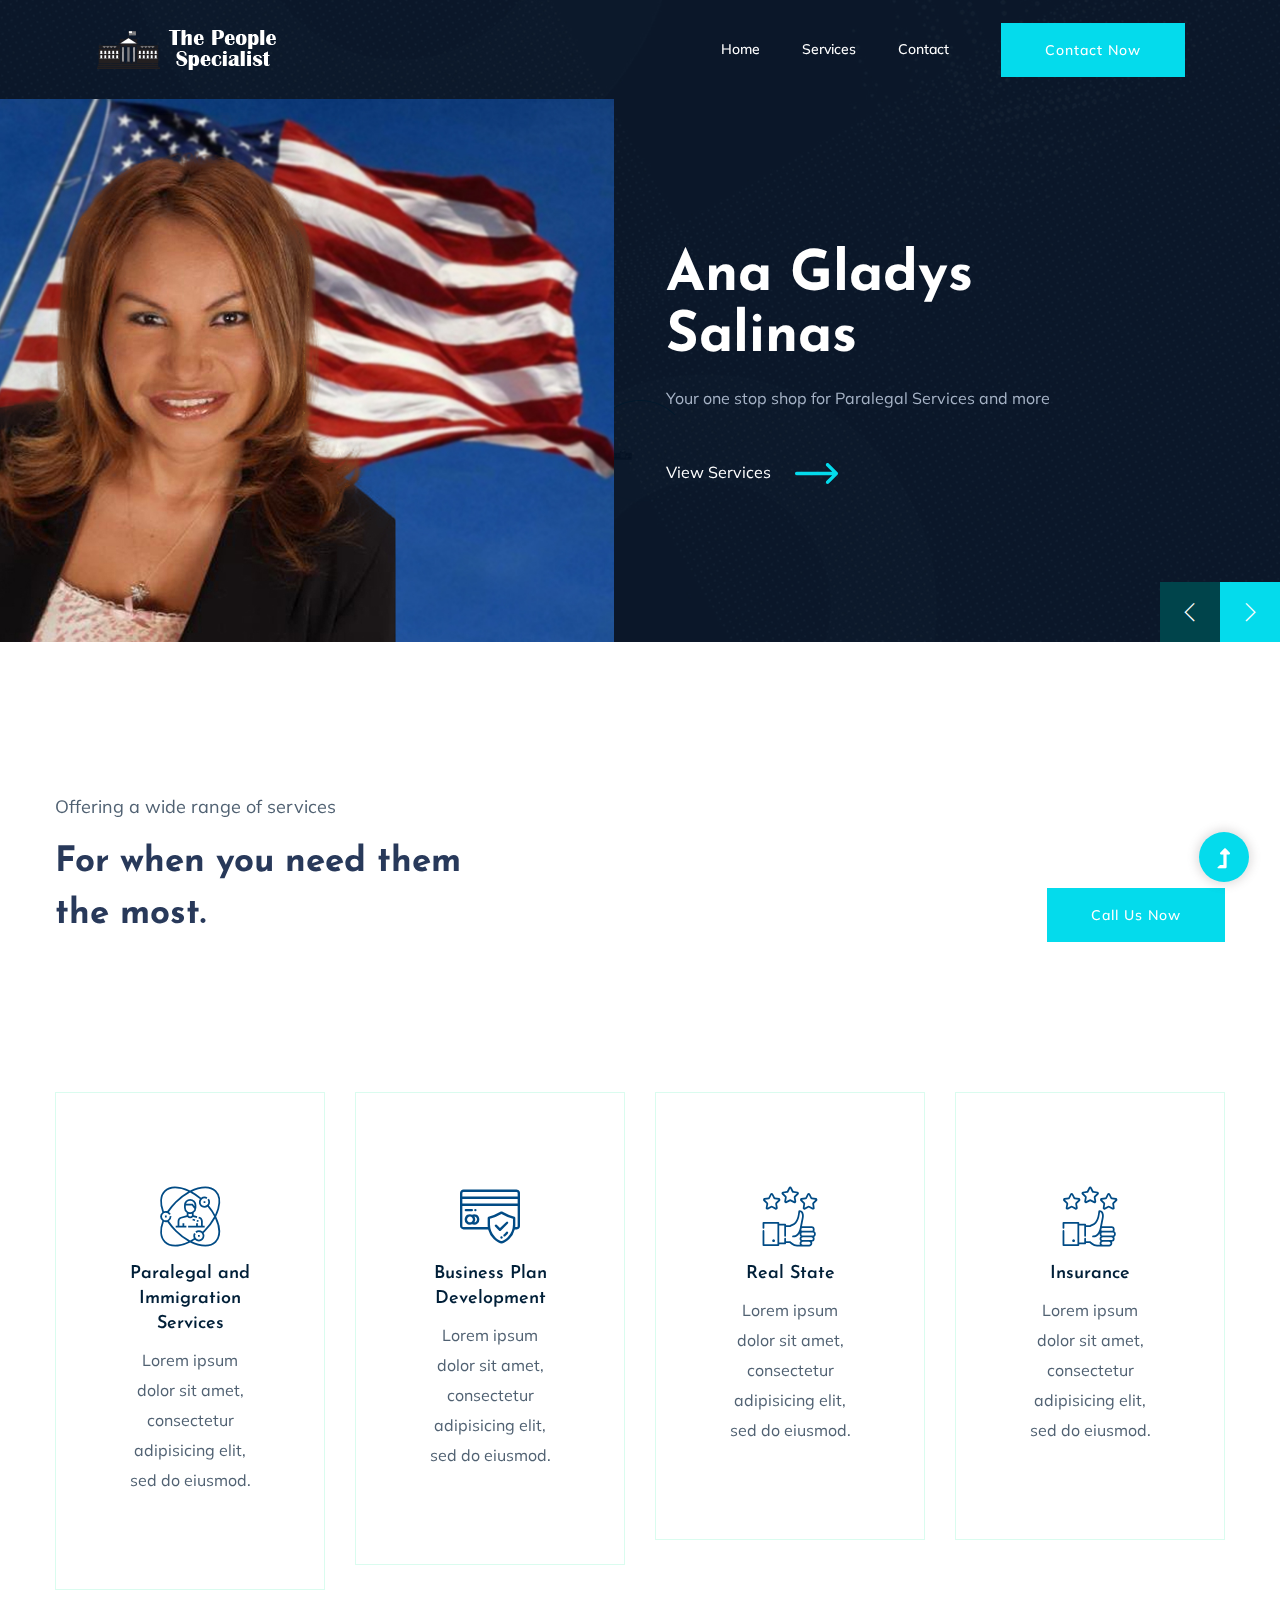
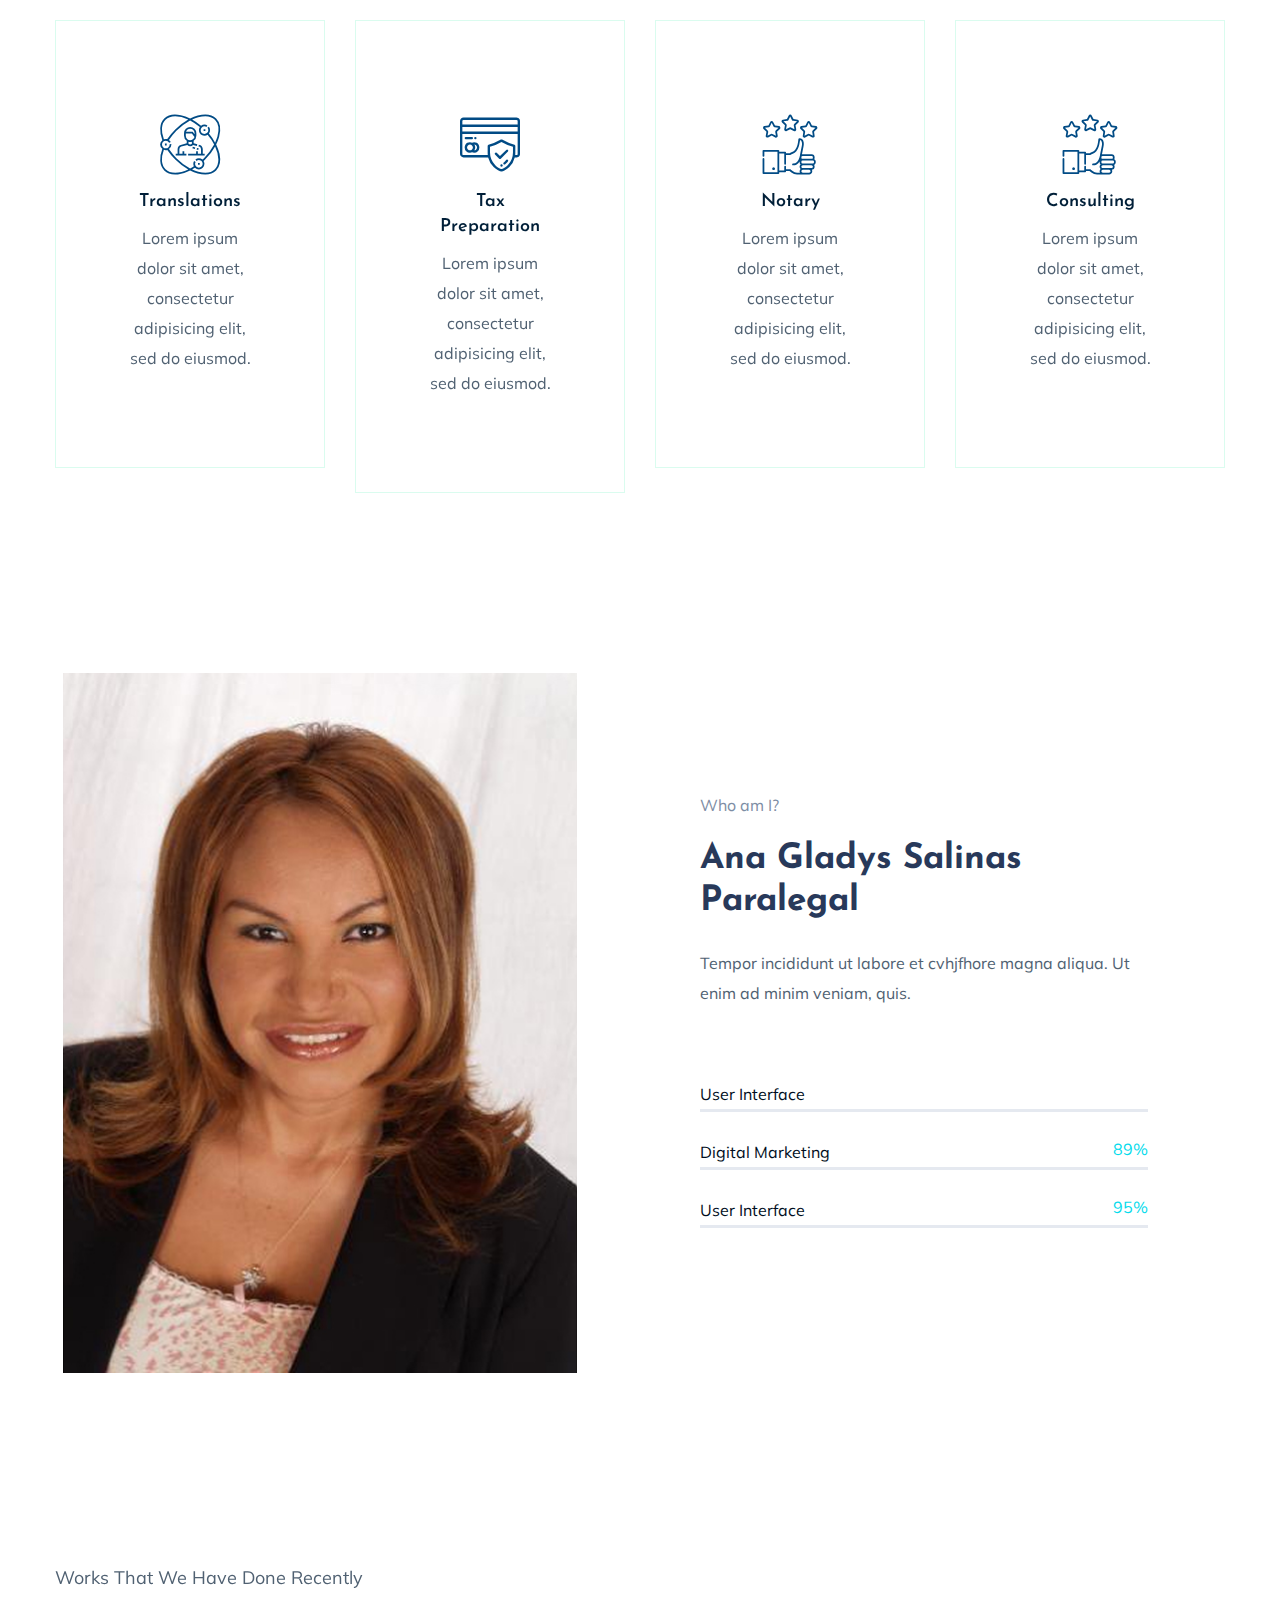
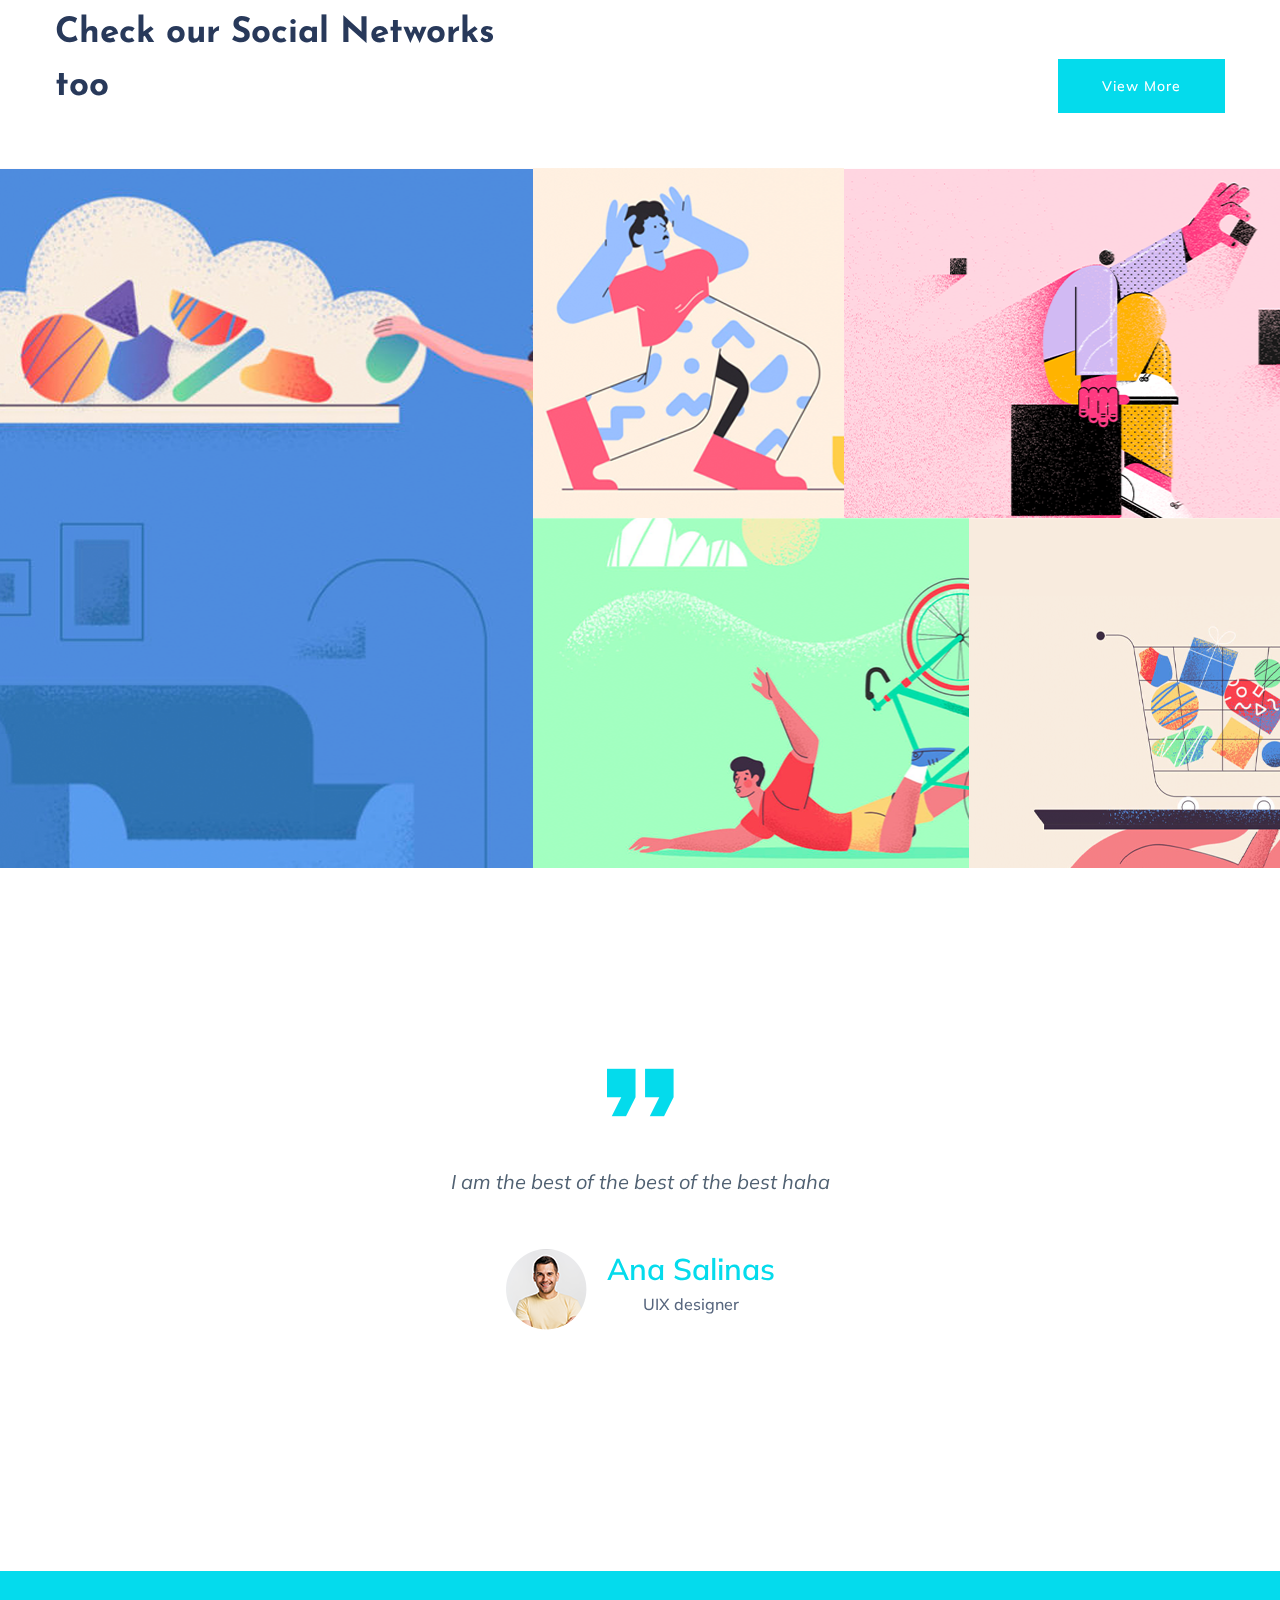
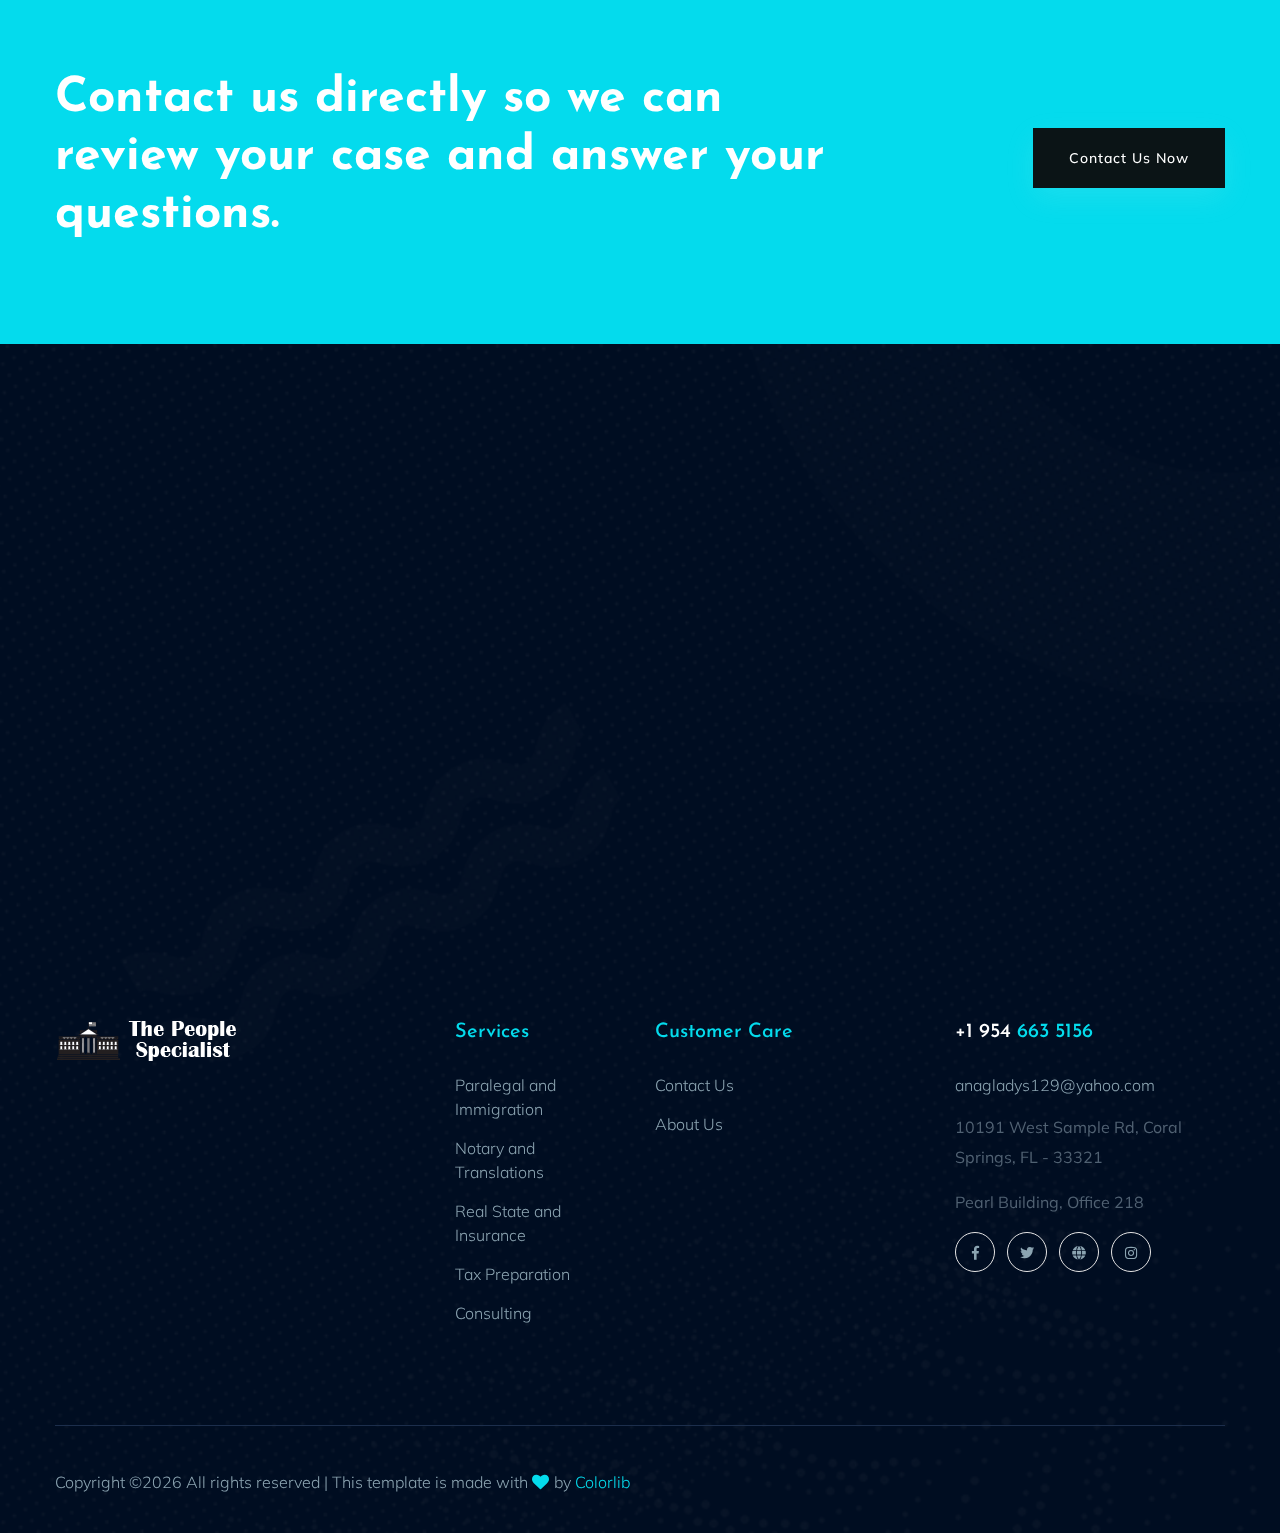
==== English.html @ 45a0e063 "Gladys" ====
<!doctype html>
<html class="no-js" lang="zxx">
    <head>
        <meta charset="utf-8">
        <meta http-equiv="x-ua-compatible" content="ie=edge">
        <title>Startup HTML-5 Template </title>
        <meta name="description" content="">
        <meta name="viewport" content="width=device-width, initial-scale=1">
        <link rel="manifest" href="site.webmanifest">
		<link rel="shortcut icon" type="image/x-icon" href="assets/img/favicon.ico">

		<!-- CSS here -->
            <link rel="stylesheet" href="assets/css/bootstrap.min.css">
            <link rel="stylesheet" href="assets/css/owl.carousel.min.css">
            <link rel="stylesheet" href="assets/css/slicknav.css">
            <link rel="stylesheet" href="assets/css/flaticon.css">
            <link rel="stylesheet" href="assets/css/animate.min.css">
            <link rel="stylesheet" href="assets/css/magnific-popup.css">
            <link rel="stylesheet" href="assets/css/fontawesome-all.min.css">
            <link rel="stylesheet" href="assets/css/themify-icons.css">
            <link rel="stylesheet" href="assets/css/slick.css">
            <link rel="stylesheet" href="assets/css/nice-select.css">
            <link rel="stylesheet" href="assets/css/style.css">
   </head>

   <body>
    <!-- Preloader Start -->
    <div id="preloader-active">
        <div class="preloader d-flex align-items-center justify-content-center">
            <div class="preloader-inner position-relative">
                <div class="preloader-circle"></div>
                <div class="preloader-img pere-text">
                    <img src="assets/img/logo/loder.jpg" alt="">
                </div>
            </div>
        </div>
    </div>
    <!-- Preloader Start -->
    <header>
        <!-- Header Start -->
       <div class="header-area header_area header-transparent">
            <div class="main-header">
               <div class="header-bottom  header-sticky">
                    <div class="container-fluid">
                        <div class="row align-items-center">
                            <!-- Logo -->
                            <div class="col-xl-2 col-lg-1 col-md-1">
                                <div class="logo">
                                  <a href="index.html"><img src="assets/img/logo/logo.png" alt=""></a>
                                </div>
                            </div>
                            <div class="col-xl-8 col-lg-8 col-md-8">
                                <!-- Main-menu -->
                                <div class="main-menu f-right d-none d-lg-block">
                                    <nav> 
                                        <ul id="navigation">                                                                                                                                     
                                            <li><a href="index.html">Home</a></li>
                                            <li><a href="services.html">Services</a></li>
                                            <li><a href="contact.html">Contact</a></li>
                                        </ul>
                                    </nav>
                                </div>
                            </div>             
                            <div class="col-xl-2 col-lg-3 col-md-3">
                                <div class="header-right-btn f-right d-none d-lg-block">
                                    <a href="#" class="btn header-btn">Contact Now</a>
                                </div>
                            </div>
                            <!-- Mobile Menu -->
                            <div class="col-12">
                                <div class="mobile_menu d-block d-lg-none"></div>
                            </div>
                        </div>
                    </div>
               </div>
            </div>
       </div>
        <!-- Header End -->
    </header>
    <main>

        <!-- slider Area Start-->
        <div class="slider-area  slider-height" data-background="assets/img/hero/h1_hero.jpg">
            <div class="slider-active">
                <!-- Single Slider -->
                <div class="single-slider">
                    <div class="slider-cap-wrapper">
                          <div class="hero__img">
                            <img src="assets/img/hero/hero_img.jpg" alt=""  data-animation="fadeInRight" data-transition-duration="5s">
                          </div>
                          <div class="hero__caption">
                              <h1 data-animation="fadeInLeft" data-delay=".4s">Ana Gladys <br>Salinas</h1>
                              <p data-animation="fadeInLeft" data-delay=".6s">Your one stop shop for Paralegal Services and more</p>
                              <!-- Hero Btn -->
                              <a href="#" class="hero-btn"  data-animation="fadeInLeft" data-delay=".9s" >
                                  View Services
                                  <!-- Arrow SVG icon -->
                                  <svg version="1.1" id="Capa_1" xmlns="http://www.w3.org/2000/svg" xmlns:xlink="http://www.w3.org/1999/xlink" x="0px" y="0px"
                                  viewBox="0 0 512 512" style="enable-background:new 0 0 512 512;" xml:space="preserve">
                                 <path d="M506.134,241.843c-0.006-0.006-0.011-0.013-0.018-0.019l-104.504-104c-7.829-7.791-20.492-7.762-28.285,0.068
                                         c-7.792,7.829-7.762,20.492,0.067,28.284L443.558,236H20c-11.046,0-20,8.954-20,20c0,11.046,8.954,20,20,20h423.557
                                         l-70.162,69.824c-7.829,7.792-7.859,20.455-0.067,28.284c7.793,7.831,20.457,7.858,28.285,0.068l104.504-104
                                         c0.006-0.006,0.011-0.013,0.018-0.019C513.968,262.339,513.943,249.635,506.134,241.843z"/> </svg>
                             </a>
                          </div>
                    </div>
                </div>
                <!-- Single Slider -->
                <div class="single-slider">
                    <div class="slider-cap-wrapper">
                          <div class="hero__img">
                            <img src="assets/img/hero/hero_img2.jpg" alt=""  data-animation="fadeInRight" data-transition-duration="5s">
                          </div>
                          <div class="hero__caption">
                              <h1 data-animation="fadeInLeft" data-delay=".4s">Ana<br>The People Specialist</h1>
                              <p data-animation="fadeInLeft" data-delay=".6s">Offering Quality at affordable prices.</p>
                              <!-- Hero Btn -->
                              <a href="#" class="hero-btn"  data-animation="fadeInLeft" data-delay=".9s" >
                                  View services
                                  <!-- Arrow SVG icon -->
                                  <svg version="1.1" id="Capa_1" xmlns="http://www.w3.org/2000/svg" xmlns:xlink="http://www.w3.org/1999/xlink" x="0px" y="0px"
                                  viewBox="0 0 512 512" style="enable-background:new 0 0 512 512;" xml:space="preserve">
                                 <path d="M506.134,241.843c-0.006-0.006-0.011-0.013-0.018-0.019l-104.504-104c-7.829-7.791-20.492-7.762-28.285,0.068
                                         c-7.792,7.829-7.762,20.492,0.067,28.284L443.558,236H20c-11.046,0-20,8.954-20,20c0,11.046,8.954,20,20,20h423.557
                                         l-70.162,69.824c-7.829,7.792-7.859,20.455-0.067,28.284c7.793,7.831,20.457,7.858,28.285,0.068l104.504-104
                                         c0.006-0.006,0.011-0.013,0.018-0.019C513.968,262.339,513.943,249.635,506.134,241.843z"/> </svg>
                             </a>
                          </div>
                    </div>
                </div>
            </div>
        </div>
        <!-- slider Area End-->
        <!-- Want To Work Start -->
        <div class="wantToWork-area w-padding">
            <div class="container">
                <div class="row align-items-end">
                    <div class="col-xl-5 col-lg-7 col-md-8">
                        <div class="wantToWork-caption">
                            <p>Offering a wide range of services</p>
                            <h2>For when you need them the most.</h2>
                        </div>
                    </div>
                    <div class="col-xl-7 col-lg-5 col-md-4">
                       <div class="wantToWork-btn f-right">
                            <a href="#" class="btn btn-ans">Call us now</a>
                       </div>
                    </div>
                </div>
            </div>
        </div>
        <!-- Want To Work End -->
        <!-- Our Services Start -->
        <div class="our-services  pt-50 pb-150">
            <div class="container">
                <div class="row">
                    <div class=" col-lg-3 col-md-4 col-sm-6">
                        <div class="single-services text-center mb-30">
                            <div class="services-ion">
                                <span class="flaticon-experience"></span>
                            </div>
                            <div class="services-cap">
                                <h5>Paralegal and Immigration Services </h5>
                                <p>Lorem ipsum dolor sit amet, consectetur adipisicing elit, sed do eiusmod.</p>
                            </div>
                        </div>
                    </div>
                    <div class=" col-lg-3 col-md-4 col-sm-6">
                        <div class="single-services text-center mb-30">
                            <div class="services-ion">
                                <span class="flaticon-pay"></span>
                            </div>
                            <div class="services-cap">
                                <h5>Business Plan Development</h5>
                                <p>Lorem ipsum dolor sit amet, consectetur adipisicing elit, sed do eiusmod.</p>
                            </div>
                        </div>
                    </div>
                    <div class=" col-lg-3 col-md-4 col-sm-6">
                        <div class="single-services text-center mb-30">
                            <div class="services-ion">
                                <span class="flaticon-good"></span>
                            </div>
                            <div class="services-cap">
                                <h5>Real State</h5>
                                <p>Lorem ipsum dolor sit amet, consectetur adipisicing elit, sed do eiusmod.</p>
                            </div>
                        </div>
                    </div>
                    <div class=" col-lg-3 col-md-4 col-sm-6">
                        <div class="single-services text-center mb-30">
                            <div class="services-ion">
                                <span class="flaticon-good"></span>
                            </div>
                            <div class="services-cap">
                                <h5>Insurance</h5>
                                <p>Lorem ipsum dolor sit amet, consectetur adipisicing elit, sed do eiusmod.</p>
                            </div>
                        </div>
                    </div>
                    <div class=" col-lg-3 col-md-4 col-sm-6">
                        <div class="single-services text-center mb-30">
                            <div class="services-ion">
                                <span class="flaticon-experience"></span>
                            </div>
                            <div class="services-cap">
                                <h5>Translations</h5>
                                <p>Lorem ipsum dolor sit amet, consectetur adipisicing elit, sed do eiusmod.</p>
                            </div>
                        </div>
                    </div>
                    <div class=" col-lg-3 col-md-4 col-sm-6">
                        <div class="single-services text-center mb-30">
                            <div class="services-ion">
                                <span class="flaticon-pay"></span>
                            </div>
                            <div class="services-cap">
                                <h5>Tax Preparation</h5>
                                <p>Lorem ipsum dolor sit amet, consectetur adipisicing elit, sed do eiusmod.</p>
                            </div>
                        </div>
                    </div>
                    <div class=" col-lg-3 col-md-6 col-sm-6">
                        <div class="single-services text-center mb-30">
                            <div class="services-ion">
                                <span class="flaticon-good"></span>
                            </div>
                            <div class="services-cap">
                                <h5>Notary</h5>
                                <p>Lorem ipsum dolor sit amet, consectetur adipisicing elit, sed do eiusmod.</p>
                            </div>
                        </div>
                    </div>
                    <div class=" col-lg-3 col-md-4 col-sm-6">
                        <div class="single-services text-center mb-30">
                            <div class="services-ion">
                                <span class="flaticon-good"></span>
                            </div>
                            <div class="services-cap">
                                <h5>Consulting</h5>
                                <p>Lorem ipsum dolor sit amet, consectetur adipisicing elit, sed do eiusmod.</p>
                            </div>
                        </div>
                    </div>
                </div>
            </div>
        </div>
        <!-- Our Services End -->
        <!-- Visit Our Tailor Start -->
        <div class="visit-tailor-area fix">
            <!--Right Contents  -->
            <div class="tailor-offers"></div>
            <!-- left Contents -->
            <div class="tailor-details">
                <span>Who am I?</span>
                <h3>Ana Gladys Salinas <br>Paralegal</h3>
                <p>Tempor incididunt ut labore et cvhjfhore magna aliqua. Ut<br> enim ad minim veniam, quis.</p>
                 <!-- skill Start -->
                <div class="skill-ara">
                    <div class="skill">
                        <div class="single-skill">
                            <div class="progress-count">
                                <p>User Interface</p>
                            </div>
                            <div class="progress">
                                <div class="progress-bar wow slideInLeft" data-wow-duration="1s" data-wow-delay=".5s" aria-valuenow="25" role="progressbar" style="width: 100%"  aria-valuemin="0" aria-valuemax="100"></div>
                            </div>
                        </div>
                        <div class="single-skill">
                            <div class="progress-count">
                                <p>Digital Marketing</p><span>89%</span>
                            </div>
                            <div class="progress">
                                <div class="progress-bar wow slideInLeft" data-wow-duration="1s" data-wow-delay=".7s" role="progressbar" style="width: 89%" aria-valuenow="25" aria-valuemin="0" aria-valuemax="100"></div>
                            </div>
                        </div>
                        <div class="single-skill">
                            <div class="progress-count">
                                <p>User Interface</p><span>95%</span>
                            </div>
                            <div class="progress">
                                <div class="progress-bar wow slideInLeft" data-wow-duration="1s" data-wow-delay=".6s" role="progressbar" style="width: 95%" aria-valuenow="25" aria-valuemin="0" aria-valuemax="100"></div>
                            </div>
                        </div>
                    </div>
                </div>
                <!-- skill End -->
            </div>

        </div>
        <!-- Visit Our Tailor End -->
        <!-- Want To Work Start -->
        <div class="wantToWork-area w-padding3">
            <div class="container">
                <div class="row align-items-end">
                    <div class="col-xl-5 col-lg-7 col-md-8">
                        <div class="wantToWork-caption">
                            <p>Works That We Have Done Recently</p>
                            <h2>Check our Social Networks too</h2>
                        </div>
                    </div>
                    <div class="col-xl-7 col-lg-5 col-md-4">
                        <div class="wantToWork-btn f-right">
                            <a href="#" class="btn btn-ans">view more</a>
                        </div>
                    </div>
                </div>
            </div>
        </div>
        <!-- Want To Work End -->
        <!-- Project Gallery Start -->
        <div class="project-gallery-area">
            <div class="container-full p-0">
                <div class="row no-gutters">
                    <!-- Big img -->
                    <div class="col-lg-5 col-md-4">
                        <div class="portfolio-wrapper">
                            <div class="portfolio-thumb big-img" style="background-image: url(assets/img/gallery/project_list1.png);">
                            </div>
                            <!-- Popup img Link -->
                            <div class="portfolio-content">
                                <a href="assets/img/gallery/project_list1.png" class="img-pop-up">View Project</a>
                            </div>
                        </div>
                    </div>
                    <!-- Small Img -->
                    <div class="col-lg-7 col-md-8">
                        <div class="row no-gutters">
                            <div class="col-lg-5 col-md-6 col-sm-6">
                                <div class="portfolio-wrapper">
                                    <div class="portfolio-thumb small-img"  style="background-image: url(assets/img/gallery/project_list2.png);">
                                    </div>
                                    <!-- Popup img Link -->
                                    <div class="portfolio-content">
                                        <a href="assets/img/gallery/project_list2.png" class="img-pop-up">View Project</a>
                                    </div>
                                </div>
                            </div>
                            <div class="col-lg-7 col-md-6 col-sm-6">
                                <div class="portfolio-wrapper">
                                    <div class="portfolio-thumb small-img" style="background-image: url(assets/img/gallery/project_list3.png);">
                                    </div>
                                    <!-- Popup img Link -->
                                    <div class="portfolio-content">
                                        <a href="assets/img/gallery/project_list3.png" class="img-pop-up">View Project</a>
                                    </div>
                                </div>
                            </div>
                        </div>
                        <div class="row no-gutters">
                            <div class="col-lg-7 col-md-6 col-sm-6">
                                <div class="portfolio-wrapper">
                                    <div class="portfolio-thumb small-img" style="background-image: url(assets/img/gallery/project_list4.png);"></div>
                                    <!-- Popup img Link -->
                                    <div class="portfolio-content">
                                        <a href="assets/img/gallery/project_list4.png" class="img-pop-up">View Project</a>
                                    </div>
                                </div>
                            </div>
                            <div class="col-lg-5 col-md-6 col-sm-6">
                                <div class="portfolio-wrapper">
                                    <div class="portfolio-thumb small-img" style="background-image: url(assets/img/gallery/project_list5.png);"></div>
                                    <!-- Popup img Link -->
                                    <div class="portfolio-content">
                                        <a href="assets/img/gallery/project_list5.png" class="img-pop-up">View Project</a>
                                    </div>
                                </div>
                            </div>
                        </div>
                    </div>
                </div>
            </div>
        </div>
        <!-- Project Gallery End -->
        <!-- Testimonial Start -->
        <div class="testimonial-area testimonial-padding">
            <div class="container ">
               <div class="row d-flex justify-content-center">
                    <div class="col-xl-11 col-lg-11 col-md-9">
                        <div class="h1-testimonial-active">
                            <!-- Single Testimonial -->
                            <div class="single-testimonial text-center">
                                 <!-- Testimonial Content -->
                                <div class="testimonial-caption ">
                                    <div class="testimonial-top-cap">
                                        <img src="assets/img/icon/testimonial.png" alt="">
                                        <p>I am the best of the best of the best haha </p>
                                    </div>
                                    <!-- founder -->
                                    <div class="testimonial-founder d-flex align-items-center justify-content-center">
                                        <div class="founder-img">
                                            <img src="assets/img/testmonial/Homepage_testi.png" alt="">
                                        </div>
                                       <div class="founder-text">
                                            <span>Ana Salinas</span>
                                            <p>UIX designer</p>
                                       </div>
                                    </div>
                                </div>
                            </div>
                            <!-- Single Testimonial -->
                            <div class="single-testimonial text-center">
                                 <!-- Testimonial Content -->
                                <div class="testimonial-caption ">
                                    <div class="testimonial-top-cap">
                                        <img src="assets/img/icon/testimonial.png" alt="">
                                        <p>Consectetur adipiscing elit, sed do eiusmod tempor incididunt ut labore et dolore magna aliqua. Quis ipsum suspendisse ultrices gravida. Risus commodo viverra maecenas accumsan lacus vel facilisis por incididunt ut labore et dolore mas. </p>
                                    </div>
                                    <!-- founder -->
                                    <div class="testimonial-founder d-flex align-items-center justify-content-center">
                                        <div class="founder-img">
                                            <img src="assets/img/testmonial/Homepage_testi.png" alt="">
                                        </div>
                                       <div class="founder-text">
                                            <span>Oliva jems</span>
                                            <p>UIX designer</p>
                                       </div>
                                    </div>
                                </div>
                            </div>
                        </div>
                    </div>
               </div>
            </div>
        </div>
        <!-- Testimonial End -->
        <!-- Want To Work Start -->
        <div class="wantToWork-area wantToWork-area2 w-padding2">
            <div class="container">
                <div class="row align-items-center justify-content-between">
                    <div class="col-xl-8 col-lg-8 col-md-8">
                        <div class="wantToWork-caption wantToWork-caption2">
                            <h2>Contact us directly so we can review your case and answer your questions.</h2>
                        </div>
                    </div>
                    <div class="col-xl-4 col-lg-4 col-md-4">
                        <a href="#" class="btn btn-black f-right">contact us now</a>
                    </div>
                </div>
            </div>
        </div>
        <!-- Want To Work End -->

    </main>
    <footer>
        <!-- Footer Start-->
        <div class="footer-area">
            <div class="container">
               <div class="footer-top footer-padding">
                   <div class="GoogleMaps">
                   <iframe src="https://www.google.com/maps/embed?pb=!1m18!1m12!1m3!1d7472.127290485398!2d-80.26628483197612!3d26.27247530043307!2m3!1f0!2f0!3f0!3m2!1i1024!2i768!4f13.1!3m3!1m2!1s0x88d9054c502cf8b9%3A0x69d140aab48b88d5!2s10191%20W%20Sample%20Rd%2C%20Coral%20Springs%2C%20FL%2033065!5e0!3m2!1sen!2sus!4v1589918519511!5m2!1sen!2sus" width="100%" height="450" frameborder="0" style="border:0;" allowfullscreen="" aria-hidden="false" tabindex="0"></iframe>
                   </div>
                    <div class="row justify-content-between footerPadding">
                        <div class="col-xl-4 col-lg-4 col-md-4 col-sm-6">
                            <div class="single-footer-caption mb-50">
                                <div class="single-footer-caption mb-30">
                                    <!-- logo -->
                                    <div class="footer-logo">
                                        <a href="index.html"><img src="assets/img/logo/logo2_footer.png" alt=""></a>
                                    </div>
                                </div>
                            </div>
                        </div>
                        <div class="col-xl-2 col-lg-2 col-md-4 col-sm-6">
                            <div class="single-footer-caption mb-50">
                                <div class="footer-tittle">
                                    <h4>Services</h4>
                                    <ul>
                                        <li><a href="#">Paralegal and Immigration</a></li>
                                        <li><a href="#">Notary and Translations</a></li>
                                        <li><a href="#">Real State and Insurance</a></li>
                                        <li><a href="#">Tax Preparation</a></li>
                                        <li><a href="#">Consulting</a></li>
                                    </ul>
                                </div>
                            </div>
                        </div>
                        <div class="col-xl-3 col-lg-3 col-md-4 col-sm-6">
                            <div class="single-footer-caption mb-50">
                                <div class="footer-tittle">
                                    <h4>Customer Care</h4>
                                    <ul>
                                        <li><a href="#">Contact Us</a></li>
                                        <li><a href="#">About Us</a></li>
                                    </ul>
                                </div>
                            </div>
                        </div>
                        <div class="col-xl-3 col-lg-3 col-md-4 col-sm-6">
                            <div class="single-footer-caption mb-50">
                                <div class="footer-tittle">
                                    <h4><span>+1 954</span> 663 5156</h4>
                                    <ul>
                                        <li><a href="#">anagladys129@yahoo.com</a></li>
                                    </ul>
                                    <p>10191 West Sample Rd, Coral Springs, FL - 33321
                                    </p>
                                    <p>Pearl Building, Office 218</p>
                                </div>
                                <!-- footer social -->
                                <div class="footer-social">
                                    <a href="#"><i class="fab fa-facebook-f"></i></a>
                                    <a href="#"><i class="fab fa-twitter"></i></a>
                                    <a href="#"><i class="fas fa-globe"></i></a>
                                    <a href="#"><i class="fab fa-instagram"></i></a>
                                </div>
                            </div>
                        </div>
                    </div>
               </div>
                <div class="footer-bottom">
                    <div class="row">
                        <div class="col-xl-12 ">
                            <div class="footer-copy-right">
                                <p><!-- Link back to Colorlib can't be removed. Template is licensed under CC BY 3.0. -->
  Copyright &copy;<script>document.write(new Date().getFullYear());</script> All rights reserved | This template is made with <i class="fa fa-heart" aria-hidden="true"></i> by <a href="https://colorlib.com" target="_blank">Colorlib</a>
  <!-- Link back to Colorlib can't be removed. Template is licensed under CC BY 3.0. --></p>
                            </div>
                        </div>
                    </div>
               </div>
            </div>
        </div>
        <!-- Footer End-->
    </footer>
    <!-- Scroll Up -->
    <div id="back-top" >
        <a title="Go to Top" href="#"> <i class="fas fa-level-up-alt"></i></a>
    </div>


    <!-- JS here -->
		<!-- All JS Custom Plugins Link Here here -->
        <script src="./assets/js/vendor/modernizr-3.5.0.min.js"></script>
		<!-- Jquery, Popper, Bootstrap -->
		<script src="./assets/js/vendor/jquery-1.12.4.min.js"></script>
        <script src="./assets/js/popper.min.js"></script>
        <script src="./assets/js/bootstrap.min.js"></script>
	    <!-- Jquery Mobile Menu -->
        <script src="./assets/js/jquery.slicknav.min.js"></script>

		<!-- Jquery Slick , Owl-Carousel Plugins -->
        <script src="./assets/js/owl.carousel.min.js"></script>
        <script src="./assets/js/slick.min.js"></script>
		<!-- One Page, Animated-HeadLin -->
        <script src="./assets/js/wow.min.js"></script>
		<script src="./assets/js/animated.headline.js"></script>
        <script src="./assets/js/jquery.magnific-popup.js"></script>

		<!-- Nice-select, sticky -->
        <script src="./assets/js/jquery.nice-select.min.js"></script>
		<script src="./assets/js/jquery.sticky.js"></script>
        
        <!-- contact js -->
        <script src="./assets/js/contact.js"></script>
        <script src="./assets/js/jquery.form.js"></script>
        <script src="./assets/js/jquery.validate.min.js"></script>
        <script src="./assets/js/mail-script.js"></script>
        <script src="./assets/js/jquery.ajaxchimp.min.js"></script>
        
		<!-- Jquery Plugins, main Jquery -->	
        <script src="./assets/js/plugins.js"></script>
        <script src="./assets/js/main.js"></script>
        
    </body>
</html>
---- assets/css/flaticon.css ----
/*
  	Flaticon icon font: Flaticon
  	Creation date: 24/02/2020 10:25
  	*/

@font-face {
  font-family: "Flaticon";
  src: url("../fonts/Flaticon.eot");
  src: url("../fonts/Flaticon.eot?#iefix") format("embedded-opentype"),
       url("../fonts/Flaticon.woff2") format("woff2"),
       url("../fonts/Flaticon.woff") format("woff"),
       url("../fonts/Flaticon.ttf") format("truetype"),
       url("../fonts/Flaticon.svg#Flaticon") format("svg");
  font-weight: normal;
  font-style: normal;
}

@media screen and (-webkit-min-device-pixel-ratio:0) {
  @font-face {
    font-family: "Flaticon";
    src: url("../fonts/Flaticon.svg#Flaticon") format("svg");
  }
}

[class^="flaticon-"]:before, [class*=" flaticon-"]:before,
[class^="flaticon-"]:after, [class*=" flaticon-"]:after {   
  font-family: Flaticon;
font-style: normal;

}

.flaticon-tour:before { content: "\f100"; }
.flaticon-pay:before { content: "\f101"; }
.flaticon-experience:before { content: "\f102"; }
.flaticon-good:before { content: "\f103"; }
.flaticon-quote:before { content: "\f104"; }
.flaticon-arrow:before { content: "\f105"; }

	/*
  	Flaticon icon font: Flaticon2
  	Creation date: 20/05/2020 02:19
  	*/

@font-face {
  font-family: "Flaticon2";
  src: url("../fonts/Flaticon2.eot");
  src: url("../fonts/Flaticon2.eot?#iefix") format("embedded-opentype"),
       url("../fonts/Flaticon2.woff2") format("woff2"),
       url("../fonts/Flaticon2.woff") format("woff"),
       url("../fonts/Flaticon2.ttf") format("truetype"),
       url("../fonts/Flaticon2.svg#Flaticon") format("svg");
  font-weight: normal;
  font-style: normal;
}

@media screen and (-webkit-min-device-pixel-ratio:0) {
  @font-face {
    font-family: "Flaticon2";
    src: url("../fonts/Flaticon2.svg#Flaticon") format("svg");
  }
}

[class^="flaticon2-"]:before, [class*=" flaticon2-"]:before,
[class^="flaticon2-"]:after, [class*=" flaticon2-"]:after {   
  font-family: Flaticon2;
font-style: normal;
}

.flaticon2-hands-and-gestures:before { content: "\f100"; }
.flaticon2-check:before { content: "\f101"; }
.flaticon2-business:before { content: "\f102"; }
.flaticon2-building:before { content: "\f103"; }
.flaticon2-money:before { content: "\f104"; }
.flaticon2-chat:before { content: "\f105"; }
.flaticon2-money-1:before { content: "\f106"; }
.flaticon2-diploma:before { content: "\f107"; }
.flaticon2-education:before { content: "\f108"; }
.flaticon2-arrows:before { content: "\f109"; }
---- assets/css/themify-icons.css ----
@font-face {
	font-family: 'themify';
	src:url('../fonts/themify.eot?-fvbane');


	src:url('../fonts/themify.eot?#iefix-fvbane') format('embedded-opentype'),
		url('../fonts/themify.woff?-fvbane') format('woff'),
		url('../fonts/themify.ttf?-fvbane') format('truetype'),
		url('../fonts/themify.svg?-fvbane#themify') format('svg');
	font-weight: normal;
	font-style: normal;
}

[class^="ti-"], [class*=" ti-"] {
	font-family: 'themify';
	speak: none;
	font-style: normal;
	font-weight: normal;
	font-variant: normal;
	text-transform: none;
	line-height: 1;

	/* Better Font Rendering =========== */
	-webkit-font-smoothing: antialiased;
	-moz-osx-font-smoothing: grayscale;
}

.ti-wand:before {
	content: "\e600";
}
.ti-volume:before {
	content: "\e601";
}
.ti-user:before {
	content: "\e602";
}
.ti-unlock:before {
	content: "\e603";
}
.ti-unlink:before {
	content: "\e604";
}
.ti-trash:before {
	content: "\e605";
}
.ti-thought:before {
	content: "\e606";
}
.ti-target:before {
	content: "\e607";
}
.ti-tag:before {
	content: "\e608";
}
.ti-tablet:before {
	content: "\e609";
}
.ti-star:before {
	content: "\e60a";
}
.ti-spray:before {
	content: "\e60b";
}
.ti-signal:before {
	content: "\e60c";
}
.ti-shopping-cart:before {
	content: "\e60d";
}
.ti-shopping-cart-full:before {
	content: "\e60e";
}
.ti-settings:before {
	content: "\e60f";
}
.ti-search:before {
	content: "\e610";
}
.ti-zoom-in:before {
	content: "\e611";
}
.ti-zoom-out:before {
	content: "\e612";
}
.ti-cut:before {
	content: "\e613";
}
.ti-ruler:before {
	content: "\e614";
}
.ti-ruler-pencil:before {
	content: "\e615";
}
.ti-ruler-alt:before {
	content: "\e616";
}
.ti-bookmark:before {
	content: "\e617";
}
.ti-bookmark-alt:before {
	content: "\e618";
}
.ti-reload:before {
	content: "\e619";
}
.ti-plus:before {
	content: "\e61a";
}
.ti-pin:before {
	content: "\e61b";
}
.ti-pencil:before {
	content: "\e61c";
}
.ti-pencil-alt:before {
	content: "\e61d";
}
.ti-paint-roller:before {
	content: "\e61e";
}
.ti-paint-bucket:before {
	content: "\e61f";
}
.ti-na:before {
	content: "\e620";
}
.ti-mobile:before {
	content: "\e621";
}
.ti-minus:before {
	content: "\e622";
}
.ti-medall:before {
	content: "\e623";
}
.ti-medall-alt:before {
	content: "\e624";
}
.ti-marker:before {
	content: "\e625";
}
.ti-marker-alt:before {
	content: "\e626";
}
.ti-arrow-up:before {
	content: "\e627";
}
.ti-arrow-right:before {
	content: "\e628";
}
.ti-arrow-left:before {
	content: "\e629";
}
.ti-arrow-down:before {
	content: "\e62a";
}
.ti-lock:before {
	content: "\e62b";
}
.ti-location-arrow:before {
	content: "\e62c";
}
.ti-link:before {
	content: "\e62d";
}
.ti-layout:before {
	content: "\e62e";
}
.ti-layers:before {
	content: "\e62f";
}
.ti-layers-alt:before {
	content: "\e630";
}
.ti-key:before {
	content: "\e631";
}
.ti-import:before {
	content: "\e632";
}
.ti-image:before {
	content: "\e633";
}
.ti-heart:before {
	content: "\e634";
}
.ti-heart-broken:before {
	content: "\e635";
}
.ti-hand-stop:before {
	content: "\e636";
}
.ti-hand-open:before {
	content: "\e637";
}
.ti-hand-drag:before {
	content: "\e638";
}
.ti-folder:before {
	content: "\e639";
}
.ti-flag:before {
	content: "\e63a";
}
.ti-flag-alt:before {
	content: "\e63b";
}
.ti-flag-alt-2:before {
	content: "\e63c";
}
.ti-eye:before {
	content: "\e63d";
}
.ti-export:before {
	content: "\e63e";
}
.ti-exchange-vertical:before {
	content: "\e63f";
}
.ti-desktop:before {
	content: "\e640";
}
.ti-cup:before {
	content: "\e641";
}
.ti-crown:before {
	content: "\e642";
}
.ti-comments:before {
	content: "\e643";
}
.ti-comment:before {
	content: "\e644";
}
.ti-comment-alt:before {
	content: "\e645";
}
.ti-close:before {
	content: "\e646";
}
.ti-clip:before {
	content: "\e647";
}
.ti-angle-up:before {
	content: "\e648";
}
.ti-angle-right:before {
	content: "\e649";
}
.ti-angle-left:before {
	content: "\e64a";
}
.ti-angle-down:before {
	content: "\e64b";
}
.ti-check:before {
	content: "\e64c";
}
.ti-check-box:before {
	content: "\e64d";
}
.ti-camera:before {
	content: "\e64e";
}
.ti-announcement:before {
	content: "\e64f";
}
.ti-brush:before {
	content: "\e650";
}
.ti-briefcase:before {
	content: "\e651";
}
.ti-bolt:before {
	content: "\e652";
}
.ti-bolt-alt:before {
	content: "\e653";
}
.ti-blackboard:before {
	content: "\e654";
}
.ti-bag:before {
	content: "\e655";
}
.ti-move:before {
	content: "\e656";
}
.ti-arrows-vertical:before {
	content: "\e657";
}
.ti-arrows-horizontal:before {
	content: "\e658";
}
.ti-fullscreen:before {
	content: "\e659";
}
.ti-arrow-top-right:before {
	content: "\e65a";
}
.ti-arrow-top-left:before {
	content: "\e65b";
}
.ti-arrow-circle-up:before {
	content: "\e65c";
}
.ti-arrow-circle-right:before {
	content: "\e65d";
}
.ti-arrow-circle-left:before {
	content: "\e65e";
}
.ti-arrow-circle-down:before {
	content: "\e65f";
}
.ti-angle-double-up:before {
	content: "\e660";
}
.ti-angle-double-right:before {
	content: "\e661";
}
.ti-angle-double-left:before {
	content: "\e662";
}
.ti-angle-double-down:before {
	content: "\e663";
}
.ti-zip:before {
	content: "\e664";
}
.ti-world:before {
	content: "\e665";
}
.ti-wheelchair:before {
	content: "\e666";
}
.ti-view-list:before {
	content: "\e667";
}
.ti-view-list-alt:before {
	content: "\e668";
}
.ti-view-grid:before {
	content: "\e669";
}
.ti-uppercase:before {
	content: "\e66a";
}
.ti-upload:before {
	content: "\e66b";
}
.ti-underline:before {
	content: "\e66c";
}
.ti-truck:before {
	content: "\e66d";
}
.ti-timer:before {
	content: "\e66e";
}
.ti-ticket:before {
	content: "\e66f";
}
.ti-thumb-up:before {
	content: "\e670";
}
.ti-thumb-down:before {
	content: "\e671";
}
.ti-text:before {
	content: "\e672";
}
.ti-stats-up:before {
	content: "\e673";
}
.ti-stats-down:before {
	content: "\e674";
}
.ti-split-v:before {
	content: "\e675";
}
.ti-split-h:before {
	content: "\e676";
}
.ti-smallcap:before {
	content: "\e677";
}
.ti-shine:before {
	content: "\e678";
}
.ti-shift-right:before {
	content: "\e679";
}
.ti-shift-left:before {
	content: "\e67a";
}
.ti-shield:before {
	content: "\e67b";
}
.ti-notepad:before {
	content: "\e67c";
}
.ti-server:before {
	content: "\e67d";
}
.ti-quote-right:before {
	content: "\e67e";
}
.ti-quote-left:before {
	content: "\e67f";
}
.ti-pulse:before {
	content: "\e680";
}
.ti-printer:before {
	content: "\e681";
}
.ti-power-off:before {
	content: "\e682";
}
.ti-plug:before {
	content: "\e683";
}
.ti-pie-chart:before {
	content: "\e684";
}
.ti-paragraph:before {
	content: "\e685";
}
.ti-panel:before {
	content: "\e686";
}
.ti-package:before {
	content: "\e687";
}
.ti-music:before {
	content: "\e688";
}
.ti-music-alt:before {
	content: "\e689";
}
.ti-mouse:before {
	content: "\e68a";
}
.ti-mouse-alt:before {
	content: "\e68b";
}
.ti-money:before {
	content: "\e68c";
}
.ti-microphone:before {
	content: "\e68d";
}
.ti-menu:before {
	content: "\e68e";
}
.ti-menu-alt:before {
	content: "\e68f";
}
.ti-map:before {
	content: "\e690";
}
.ti-map-alt:before {
	content: "\e691";
}
.ti-loop:before {
	content: "\e692";
}
.ti-location-pin:before {
	content: "\e693";
}
.ti-list:before {
	content: "\e694";
}
.ti-light-bulb:before {
	content: "\e695";
}
.ti-Italic:before {
	content: "\e696";
}
.ti-info:before {
	content: "\e697";
}
.ti-infinite:before {
	content: "\e698";
}
.ti-id-badge:before {
	content: "\e699";
}
.ti-hummer:before {
	content: "\e69a";
}
.ti-home:before {
	content: "\e69b";
}
.ti-help:before {
	content: "\e69c";
}
.ti-headphone:before {
	content: "\e69d";
}
.ti-harddrives:before {
	content: "\e69e";
}
.ti-harddrive:before {
	content: "\e69f";
}
.ti-gift:before {
	content: "\e6a0";
}
.ti-game:before {
	content: "\e6a1";
}
.ti-filter:before {
	content: "\e6a2";
}
.ti-files:before {
	content: "\e6a3";
}
.ti-file:before {
	content: "\e6a4";
}
.ti-eraser:before {
	content: "\e6a5";
}
.ti-envelope:before {
	content: "\e6a6";
}
.ti-download:before {
	content: "\e6a7";
}
.ti-direction:before {
	content: "\e6a8";
}
.ti-direction-alt:before {
	content: "\e6a9";
}
.ti-dashboard:before {
	content: "\e6aa";
}
.ti-control-stop:before {
	content: "\e6ab";
}
.ti-control-shuffle:before {
	content: "\e6ac";
}
.ti-control-play:before {
	content: "\e6ad";
}
.ti-control-pause:before {
	content: "\e6ae";
}
.ti-control-forward:before {
	content: "\e6af";
}
.ti-control-backward:before {
	content: "\e6b0";
}
.ti-cloud:before {
	content: "\e6b1";
}
.ti-cloud-up:before {
	content: "\e6b2";
}
.ti-cloud-down:before {
	content: "\e6b3";
}
.ti-clipboard:before {
	content: "\e6b4";
}
.ti-car:before {
	content: "\e6b5";
}
.ti-calendar:before {
	content: "\e6b6";
}
.ti-book:before {
	content: "\e6b7";
}
.ti-bell:before {
	content: "\e6b8";
}
.ti-basketball:before {
	content: "\e6b9";
}
.ti-bar-chart:before {
	content: "\e6ba";
}
.ti-bar-chart-alt:before {
	content: "\e6bb";
}
.ti-back-right:before {
	content: "\e6bc";
}
.ti-back-left:before {
	content: "\e6bd";
}
.ti-arrows-corner:before {
	content: "\e6be";
}
.ti-archive:before {
	content: "\e6bf";
}
.ti-anchor:before {
	content: "\e6c0";
}
.ti-align-right:before {
	content: "\e6c1";
}
.ti-align-left:before {
	content: "\e6c2";
}
.ti-align-justify:before {
	content: "\e6c3";
}
.ti-align-center:before {
	content: "\e6c4";
}
.ti-alert:before {
	content: "\e6c5";
}
.ti-alarm-clock:before {
	content: "\e6c6";
}
.ti-agenda:before {
	content: "\e6c7";
}
.ti-write:before {
	content: "\e6c8";
}
.ti-window:before {
	content: "\e6c9";
}
.ti-widgetized:before {
	content: "\e6ca";
}
.ti-widget:before {
	content: "\e6cb";
}
.ti-widget-alt:before {
	content: "\e6cc";
}
.ti-wallet:before {
	content: "\e6cd";
}
.ti-video-clapper:before {
	content: "\e6ce";
}
.ti-video-camera:before {
	content: "\e6cf";
}
.ti-vector:before {
	content: "\e6d0";
}
.ti-themify-logo:before {
	content: "\e6d1";
}
.ti-themify-favicon:before {
	content: "\e6d2";
}
.ti-themify-favicon-alt:before {
	content: "\e6d3";
}
.ti-support:before {
	content: "\e6d4";
}
.ti-stamp:before {
	content: "\e6d5";
}
.ti-split-v-alt:before {
	content: "\e6d6";
}
.ti-slice:before {
	content: "\e6d7";
}
.ti-shortcode:before {
	content: "\e6d8";
}
.ti-shift-right-alt:before {
	content: "\e6d9";
}
.ti-shift-left-alt:before {
	content: "\e6da";
}
.ti-ruler-alt-2:before {
	content: "\e6db";
}
.ti-receipt:before {
	content: "\e6dc";
}
.ti-pin2:before {
	content: "\e6dd";
}
.ti-pin-alt:before {
	content: "\e6de";
}
.ti-pencil-alt2:before {
	content: "\e6df";
}
.ti-palette:before {
	content: "\e6e0";
}
.ti-more:before {
	content: "\e6e1";
}
.ti-more-alt:before {
	content: "\e6e2";
}
.ti-microphone-alt:before {
	content: "\e6e3";
}
.ti-magnet:before {
	content: "\e6e4";
}
.ti-line-double:before {
	content: "\e6e5";
}
.ti-line-dotted:before {
	content: "\e6e6";
}
.ti-line-dashed:before {
	content: "\e6e7";
}
.ti-layout-width-full:before {
	content: "\e6e8";
}
.ti-layout-width-default:before {
	content: "\e6e9";
}
.ti-layout-width-default-alt:before {
	content: "\e6ea";
}
.ti-layout-tab:before {
	content: "\e6eb";
}
.ti-layout-tab-window:before {
	content: "\e6ec";
}
.ti-layout-tab-v:before {
	content: "\e6ed";
}
.ti-layout-tab-min:before {
	content: "\e6ee";
}
.ti-layout-slider:before {
	content: "\e6ef";
}
.ti-layout-slider-alt:before {
	content: "\e6f0";
}
.ti-layout-sidebar-right:before {
	content: "\e6f1";
}
.ti-layout-sidebar-none:before {
	content: "\e6f2";
}
.ti-layout-sidebar-left:before {
	content: "\e6f3";
}
.ti-layout-placeholder:before {
	content: "\e6f4";
}
.ti-layout-menu:before {
	content: "\e6f5";
}
.ti-layout-menu-v:before {
	content: "\e6f6";
}
.ti-layout-menu-separated:before {
	content: "\e6f7";
}
.ti-layout-menu-full:before {
	content: "\e6f8";
}
.ti-layout-media-right-alt:before {
	content: "\e6f9";
}
.ti-layout-media-right:before {
	content: "\e6fa";
}
.ti-layout-media-overlay:before {
	content: "\e6fb";
}
.ti-layout-media-overlay-alt:before {
	content: "\e6fc";
}
.ti-layout-media-overlay-alt-2:before {
	content: "\e6fd";
}
.ti-layout-media-left-alt:before {
	content: "\e6fe";
}
.ti-layout-media-left:before {
	content: "\e6ff";
}
.ti-layout-media-center-alt:before {
	content: "\e700";
}
.ti-layout-media-center:before {
	content: "\e701";
}
.ti-layout-list-thumb:before {
	content: "\e702";
}
.ti-layout-list-thumb-alt:before {
	content: "\e703";
}
.ti-layout-list-post:before {
	content: "\e704";
}
.ti-layout-list-large-image:before {
	content: "\e705";
}
.ti-layout-line-solid:before {
	content: "\e706";
}
.ti-layout-grid4:before {
	content: "\e707";
}
.ti-layout-grid3:before {
	content: "\e708";
}
.ti-layout-grid2:before {
	content: "\e709";
}
.ti-layout-grid2-thumb:before {
	content: "\e70a";
}
.ti-layout-cta-right:before {
	content: "\e70b";
}
.ti-layout-cta-left:before {
	content: "\e70c";
}
.ti-layout-cta-center:before {
	content: "\e70d";
}
.ti-layout-cta-btn-right:before {
	content: "\e70e";
}
.ti-layout-cta-btn-left:before {
	content: "\e70f";
}
.ti-layout-column4:before {
	content: "\e710";
}
.ti-layout-column3:before {
	content: "\e711";
}
.ti-layout-column2:before {
	content: "\e712";
}
.ti-layout-accordion-separated:before {
	content: "\e713";
}
.ti-layout-accordion-merged:before {
	content: "\e714";
}
.ti-layout-accordion-list:before {
	content: "\e715";
}
.ti-ink-pen:before {
	content: "\e716";
}
.ti-info-alt:before {
	content: "\e717";
}
.ti-help-alt:before {
	content: "\e718";
}
.ti-headphone-alt:before {
	content: "\e719";
}
.ti-hand-point-up:before {
	content: "\e71a";
}
.ti-hand-point-right:before {
	content: "\e71b";
}
.ti-hand-point-left:before {
	content: "\e71c";
}
.ti-hand-point-down:before {
	content: "\e71d";
}
.ti-gallery:before {
	content: "\e71e";
}
.ti-face-smile:before {
	content: "\e71f";
}
.ti-face-sad:before {
	content: "\e720";
}
.ti-credit-card:before {
	content: "\e721";
}
.ti-control-skip-forward:before {
	content: "\e722";
}
.ti-control-skip-backward:before {
	content: "\e723";
}
.ti-control-record:before {
	content: "\e724";
}
.ti-control-eject:before {
	content: "\e725";
}
.ti-comments-smiley:before {
	content: "\e726";
}
.ti-brush-alt:before {
	content: "\e727";
}
.ti-youtube:before {
	content: "\e728";
}
.ti-vimeo:before {
	content: "\e729";
}
.ti-twitter:before {
	content: "\e72a";
}
.ti-time:before {
	content: "\e72b";
}
.ti-tumblr:before {
	content: "\e72c";
}
.ti-skype:before {
	content: "\e72d";
}
.ti-share:before {
	content: "\e72e";
}
.ti-share-alt:before {
	content: "\e72f";
}
.ti-rocket:before {
	content: "\e730";
}
.ti-pinterest:before {
	content: "\e731";
}
.ti-new-window:before {
	content: "\e732";
}
.ti-microsoft:before {
	content: "\e733";
}
.ti-list-ol:before {
	content: "\e734";
}
.ti-linkedin:before {
	content: "\e735";
}
.ti-layout-sidebar-2:before {
	content: "\e736";
}
.ti-layout-grid4-alt:before {
	content: "\e737";
}
.ti-layout-grid3-alt:before {
	content: "\e738";
}
.ti-layout-grid2-alt:before {
	content: "\e739";
}
.ti-layout-column4-alt:before {
	content: "\e73a";
}
.ti-layout-column3-alt:before {
	content: "\e73b";
}
.ti-layout-column2-alt:before {
	content: "\e73c";
}
.ti-instagram:before {
	content: "\e73d";
}
.ti-google:before {
	content: "\e73e";
}
.ti-github:before {
	content: "\e73f";
}
.ti-flickr:before {
	content: "\e740";
}
.ti-facebook:before {
	content: "\e741";
}
.ti-dropbox:before {
	content: "\e742";
}
.ti-dribbble:before {
	content: "\e743";
}
.ti-apple:before {
	content: "\e744";
}
.ti-android:before {
	content: "\e745";
}
.ti-save:before {
	content: "\e746";
}
.ti-save-alt:before {
	content: "\e747";
}
.ti-yahoo:before {
	content: "\e748";
}
.ti-wordpress:before {
	content: "\e749";
}
.ti-vimeo-alt:before {
	content: "\e74a";
}
.ti-twitter-alt:before {
	content: "\e74b";
}
.ti-tumblr-alt:before {
	content: "\e74c";
}
.ti-trello:before {
	content: "\e74d";
}
.ti-stack-overflow:before {
	content: "\e74e";
}
.ti-soundcloud:before {
	content: "\e74f";
}
.ti-sharethis:before {
	content: "\e750";
}
.ti-sharethis-alt:before {
	content: "\e751";
}
.ti-reddit:before {
	content: "\e752";
}
.ti-pinterest-alt:before {
	content: "\e753";
}
.ti-microsoft-alt:before {
	content: "\e754";
}
.ti-linux:before {
	content: "\e755";
}
.ti-jsfiddle:before {
	content: "\e756";
}
.ti-joomla:before {
	content: "\e757";
}
.ti-html5:before {
	content: "\e758";
}
.ti-flickr-alt:before {
	content: "\e759";
}
.ti-email:before {
	content: "\e75a";
}
.ti-drupal:before {
	content: "\e75b";
}
.ti-dropbox-alt:before {
	content: "\e75c";
}
.ti-css3:before {
	content: "\e75d";
}
.ti-rss:before {
	content: "\e75e";
}
.ti-rss-alt:before {
	content: "\e75f";
}
---- assets/css/nice-select.css ----
.nice-select {
  -webkit-tap-highlight-color: transparent;
  color: #9d9d9d;
  background-color: #fff;
  border-radius: 5px;
	border: solid 1px #dca73a;
  box-sizing: border-box;
  clear: both;
  cursor: pointer;
  display: block;
  float: left;
  font-family: inherit;
  font-size: 16px;
  font-weight: normal;
  height: 52px;
  line-height: 47px;
  outline: none;
  padding-left: 21px;
  padding-right: 54px;
  position: relative;
  text-align: left !important;
  -webkit-transition: all 0.2s ease-in-out;
  transition: all 0.2s ease-in-out;
  -webkit-user-select: none;
     -moz-user-select: none;
      -ms-user-select: none;
          user-select: none;
  white-space: nowrap;
  width: auto; 

}
  .nice-select:hover {
    border-color: #dbdbdb; 
  
  }
  .nice-select:active, .nice-select.open, .nice-select:focus {
    border-color: #dca73a; 
  }
  .nice-select::after {
    border-bottom: 2px solid #999;
    border-right: 2px solid #999;
    content: '';
    display: block;
    height: 5px;
    margin-top: -4px;
    pointer-events: none;
    position: absolute;
    right: 22px;
    top: 50%;
    /* -webkit-transform-origin: 66% 66%;
    -ms-transform-origin: 66% 66%;
    transform-origin: 66% 66%;
    -webkit-transform: rotate(45deg);
    -ms-transform: rotate(45deg); */
    /* transform: rotate(45deg);
    -webkit-transition: all 0.15s ease-in-out; */
    transition: all 0.15s ease-in-out;
    width: 5px;
  }
  .nice-select.open:after {

    content: "\e648";
    font-family: 'themify';
    font-size: 12px;

/* 
    -webkit-transform: rotate(-135deg);
        -ms-transform: rotate(-135deg);
            transform: rotate(-135deg);  */
          }
  .nice-select.open .list {
    opacity: 1;
    pointer-events: auto;
    /* -webkit-transform: scale(1) translateY(0);
        -ms-transform: scale(1) translateY(0);
            transform: scale(1) translateY(0);  */
          }
  .nice-select.disabled {
    border-color: #ededed;
    color: #999;
    pointer-events: none; }
    .nice-select.disabled:after {
      border-color: #cccccc; }
  .nice-select.wide {
    width: 100%; }
    .nice-select.wide .list {
      left: 0 !important;
      right: 0 !important; }
  .nice-select.right {
    float: right; }
    .nice-select.right .list {
      left: auto;
      right: 0; }
  .nice-select.small {
    font-size: 12px;
    height: 36px;
    line-height: 34px; }
    .nice-select.small:after {
      height: 4px;
      width: 4px; }
    .nice-select.small .option {
      line-height: 34px;
      min-height: 34px; }
      .nice-select .list {
        background-color: #fff;
        border-radius: 5px;
        box-shadow: 0 0 0 1px rgba(68, 68, 68, 0.11);
        box-sizing: border-box;
        margin-top: 4px;
        opacity: 0;
        overflow: hidden;
        padding: 0;
        pointer-events: none;
        position: absolute;
        top: 100%;
        left: 0;
        -webkit-transform-origin: 50% 0;
        -ms-transform-origin: 50% 0;
        transform-origin: 50% 0;
        -webkit-transform: scale(0) translateY(01);
        -ms-transform: scale(0) translateY(01);
        transform: scale(0) translateY(01);
        -webkit-transition: all 0.2s cubic-bezier(0.5, 0, 0, 1.25), opacity 0.15s ease-out;
        transition: all 0.2s cubic-bezier(0.5, 0, 0, 1.25), opacity 0.15s ease-out;
        z-index: 9;
      }
    .nice-select .list:hover .option:not(:hover) {
      background-color: transparent !important; }
  .nice-select .option {
    cursor: pointer;
    font-weight: 400;
    line-height: 40px;
    list-style: none;
    min-height: 40px;
    outline: none;
    padding-left: 18px;
    padding-right: 29px;
    text-align: left;
    -webkit-transition: all 0.2s;
    transition: all 0.2s; }
    .nice-select .option:hover, .nice-select .option.focus, .nice-select .option.selected.focus {
      background-color: #f6f6f6; }
    .nice-select .option.selected {
      font-weight: bold; }
    .nice-select .option.disabled {
      background-color: transparent;
      color: #999;
      cursor: default; }

.no-csspointerevents .nice-select .list {
  display: none; }

.no-csspointerevents .nice-select.open .list {
  display: block; }
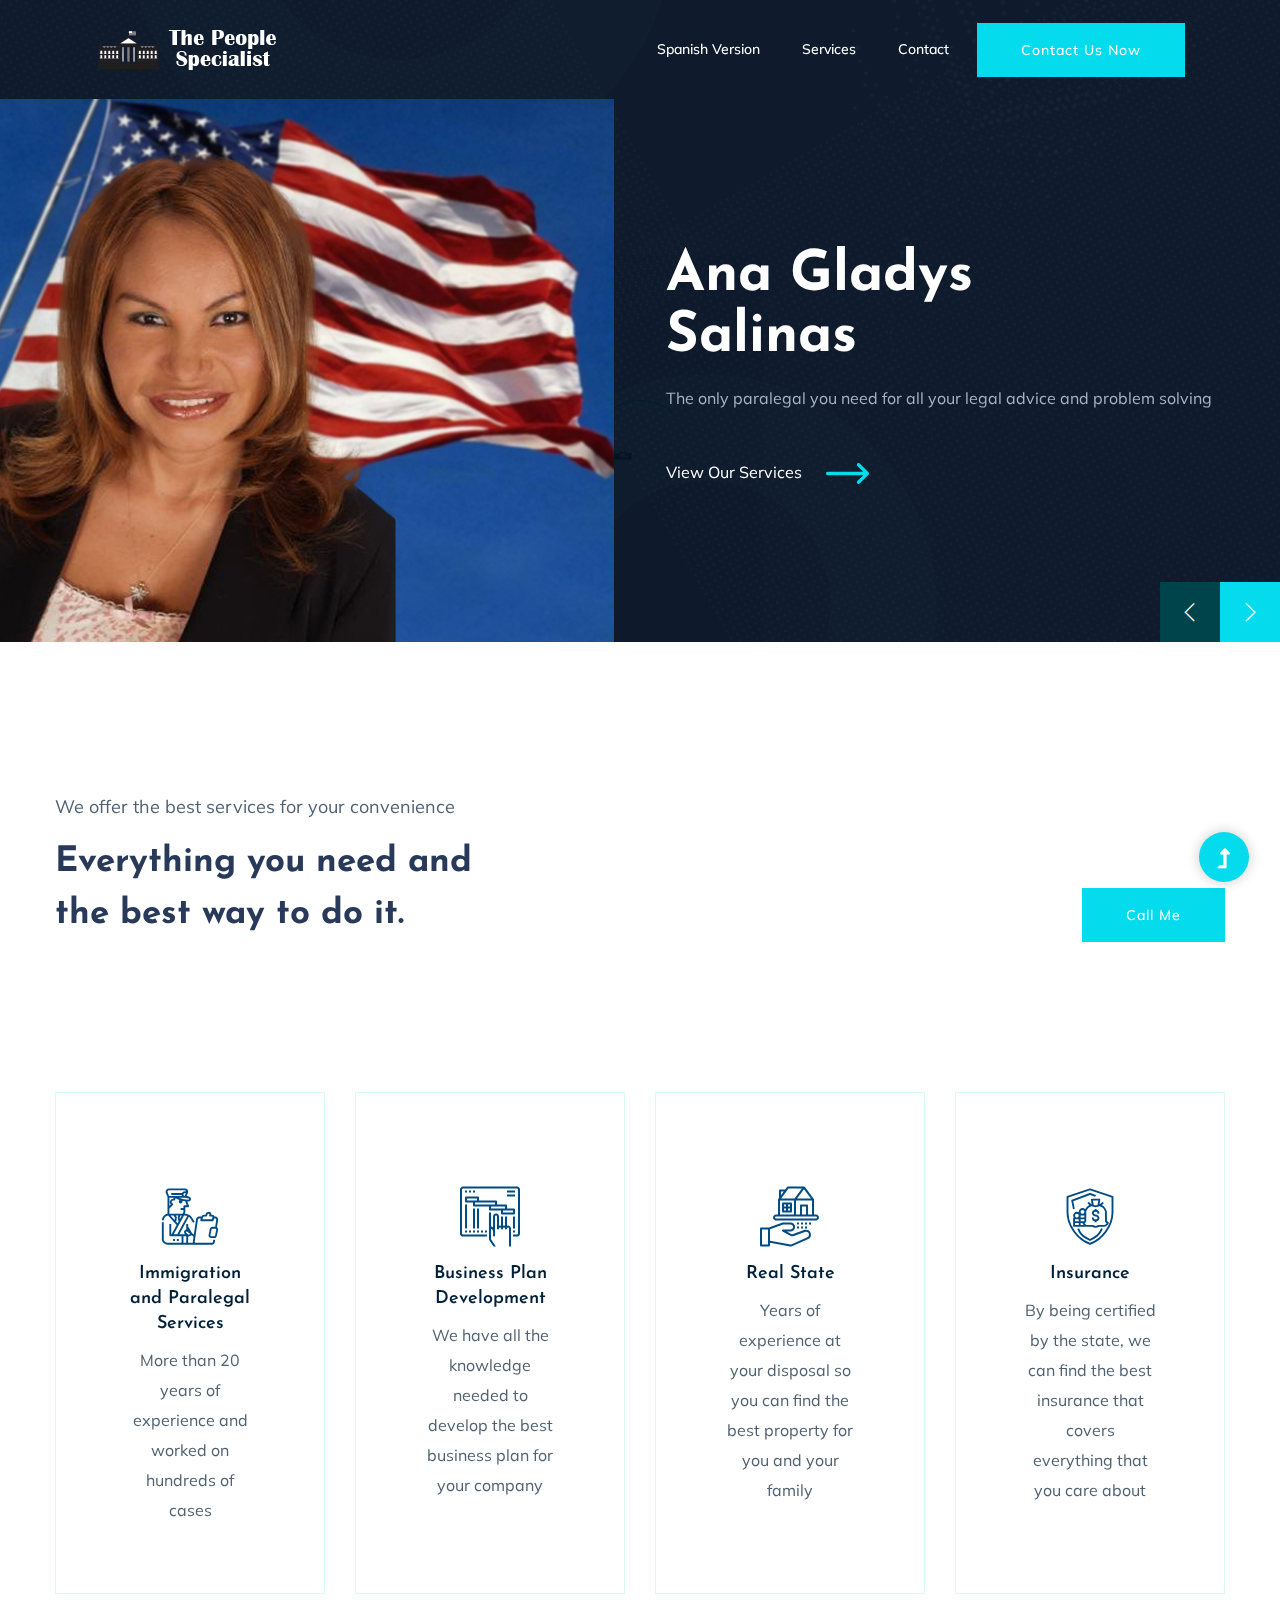
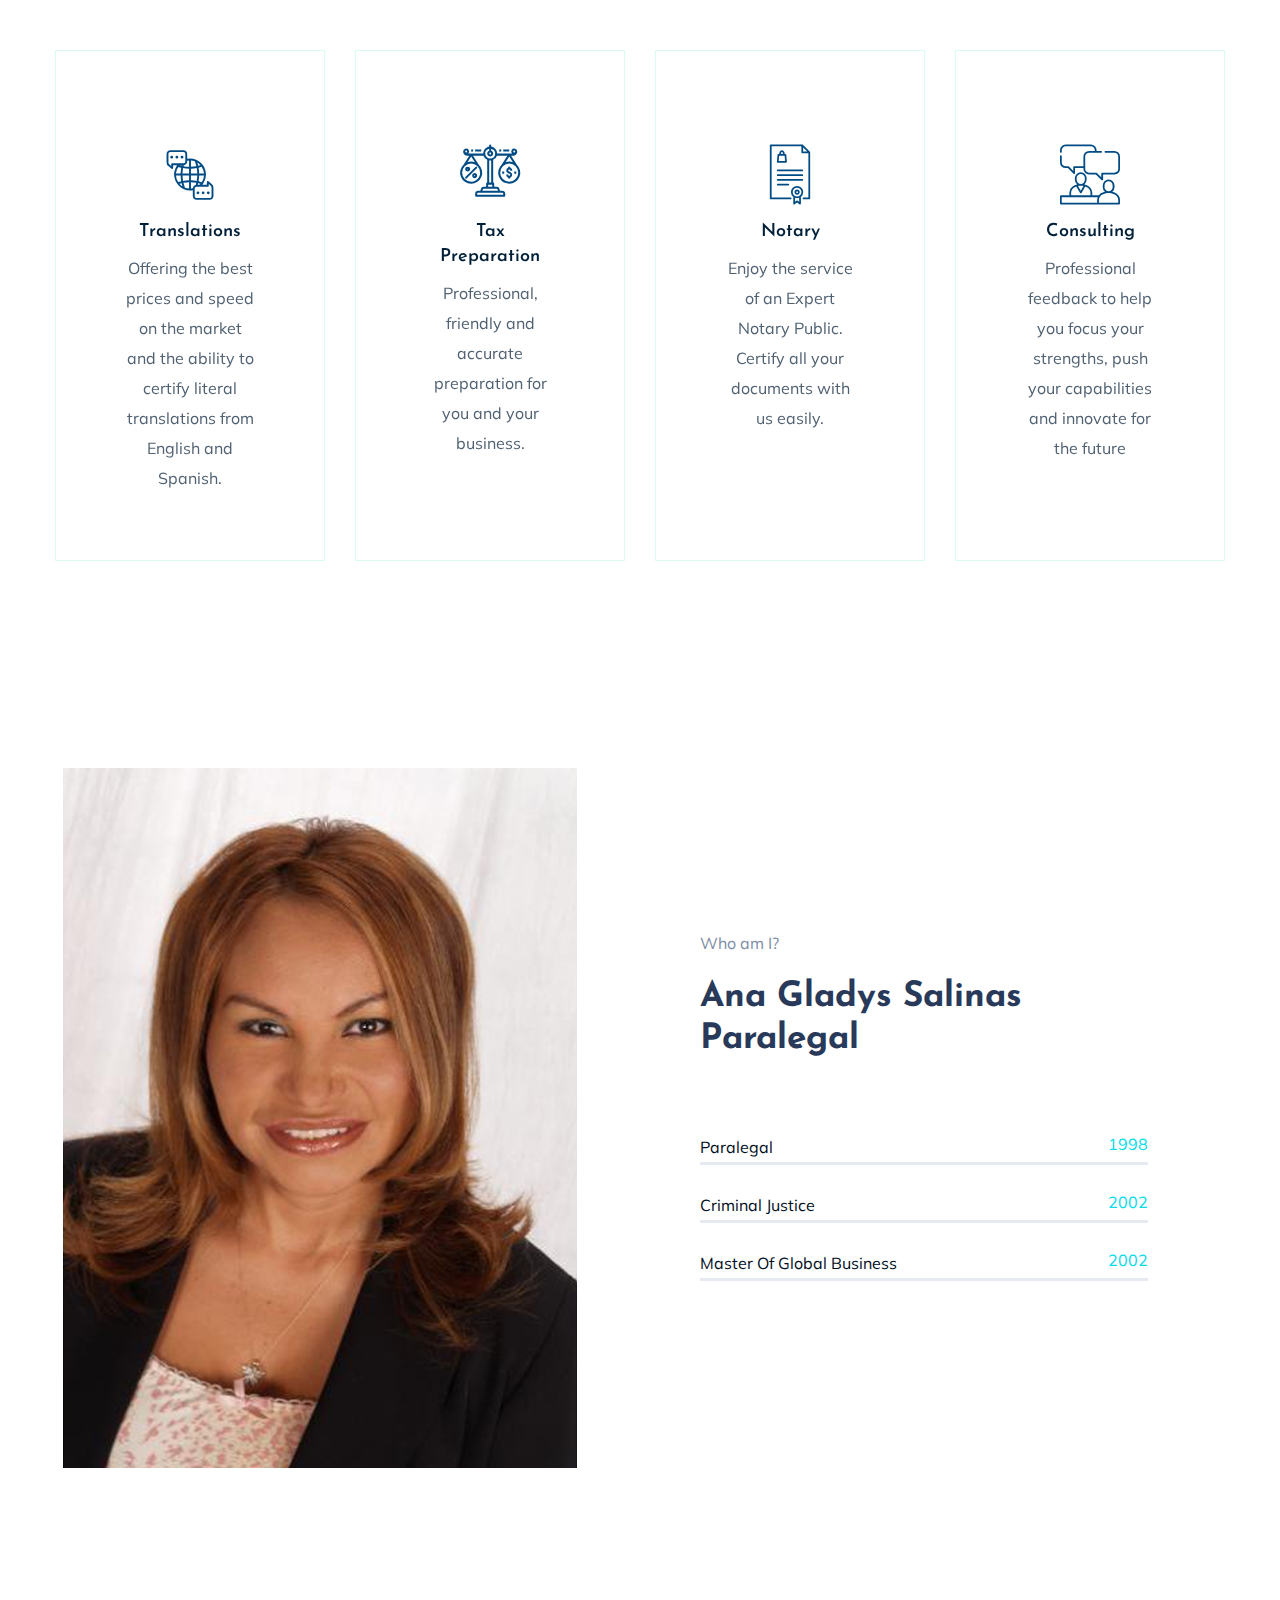
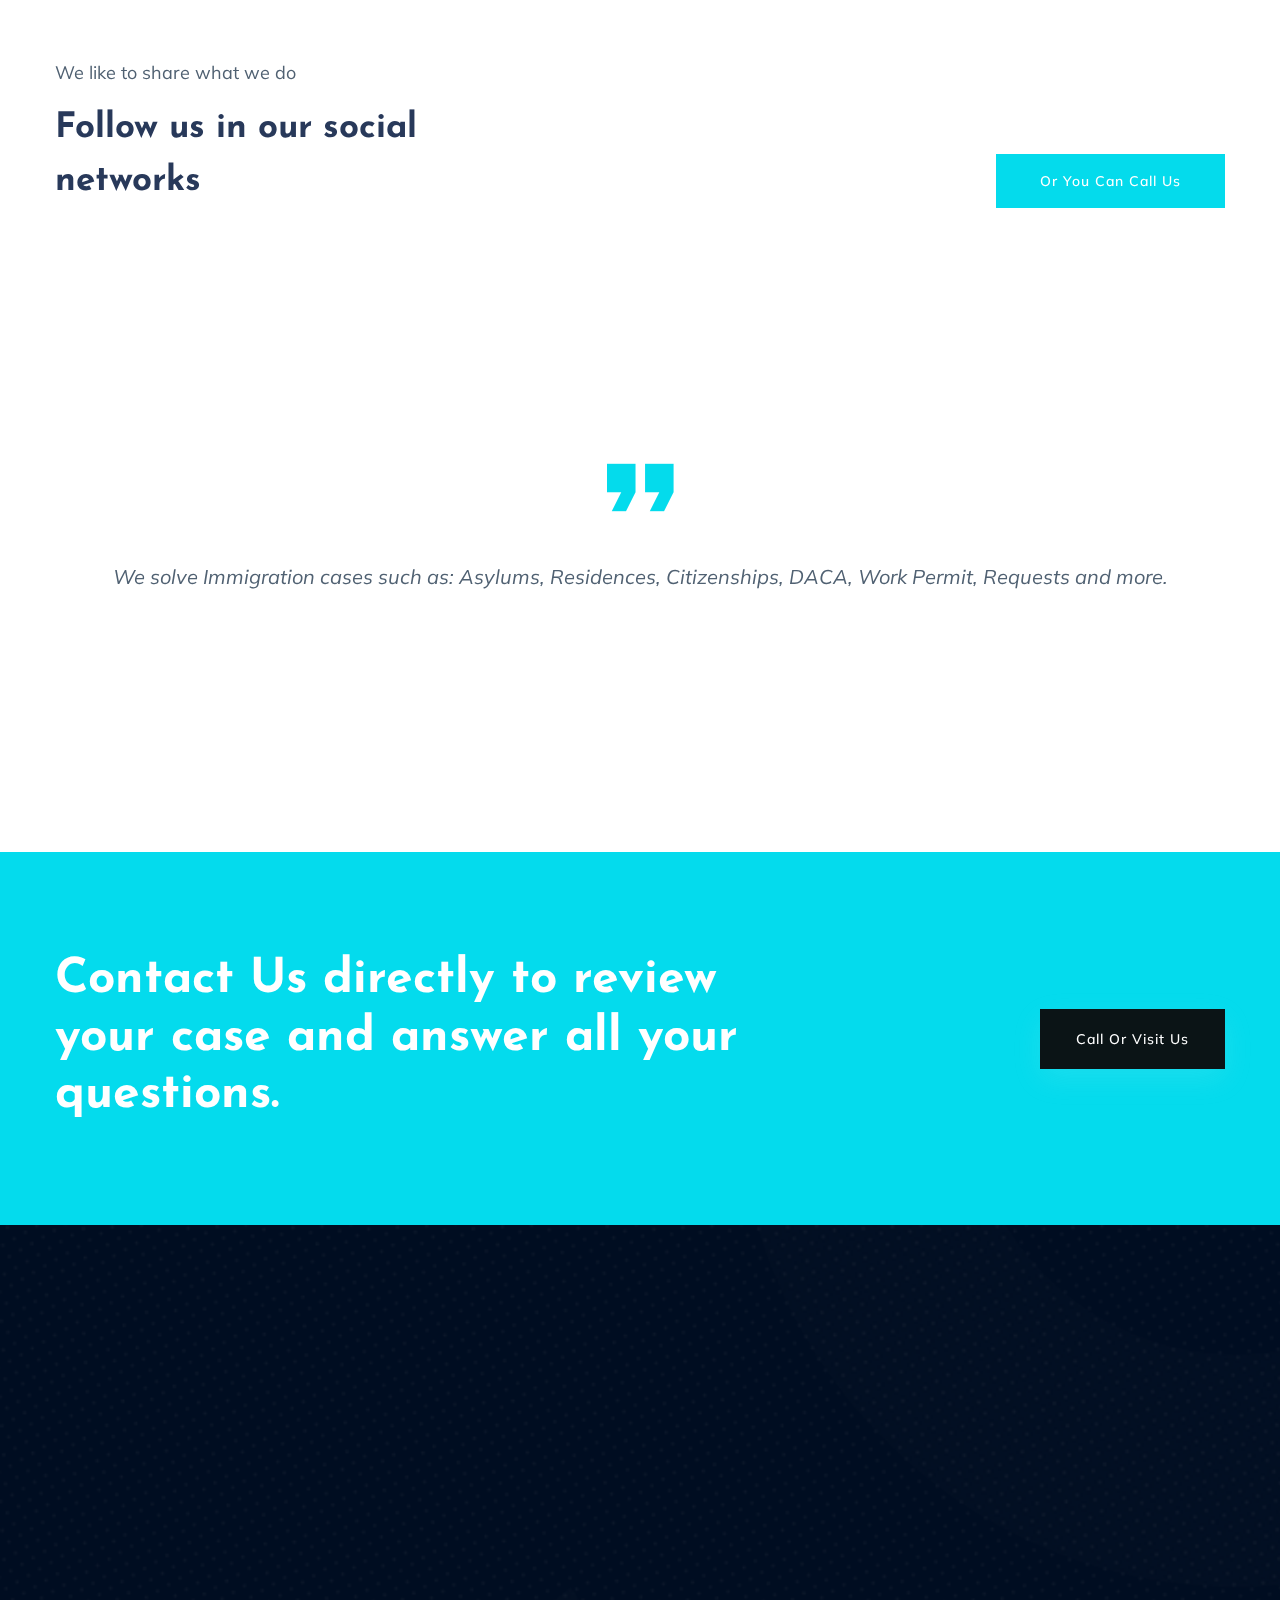
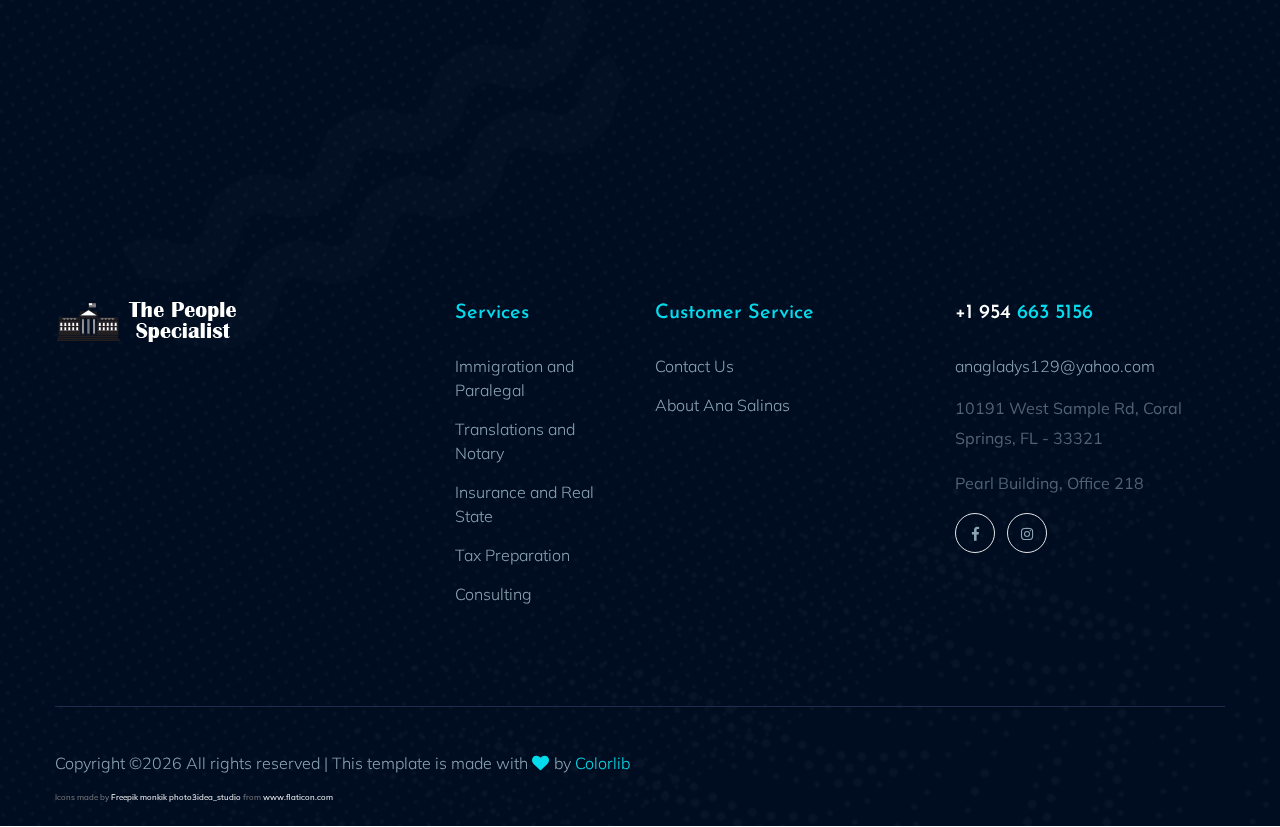
==== commit 7d7b70b5: "English Version" ====
--- a/English.html
+++ b/English.html
@@ -3,7 +3,7 @@
     <head>
         <meta charset="utf-8">
         <meta http-equiv="x-ua-compatible" content="ie=edge">
-        <title>Startup HTML-5 Template </title>
+        <title>Ana G. Salinas Paralegal </title>
         <meta name="description" content="">
         <meta name="viewport" content="width=device-width, initial-scale=1">
         <link rel="manifest" href="site.webmanifest">
@@ -53,17 +53,17 @@
                                 <!-- Main-menu -->
                                 <div class="main-menu f-right d-none d-lg-block">
                                     <nav> 
-                                        <ul id="navigation">                                                                                                                                     
-                                            <li><a href="index.html">Home</a></li>
-                                            <li><a href="services.html">Services</a></li>
-                                            <li><a href="contact.html">Contact</a></li>
+                                        <ul id="navigation">
+                                            <li><a href="index.html">Spanish Version</a></li>
+                                            <li><a href="#services">Services</a></li>
+                                            <li><a href="#contact">Contact</a></li>
                                         </ul>
                                     </nav>
                                 </div>
                             </div>             
                             <div class="col-xl-2 col-lg-3 col-md-3">
                                 <div class="header-right-btn f-right d-none d-lg-block">
-                                    <a href="#" class="btn header-btn">Contact Now</a>
+                                    <a href="tel:+19546635156" class="btn header-btn">Contact Us Now</a>
                                 </div>
                             </div>
                             <!-- Mobile Menu -->
@@ -90,10 +90,10 @@
                           </div>
                           <div class="hero__caption">
                               <h1 data-animation="fadeInLeft" data-delay=".4s">Ana Gladys <br>Salinas</h1>
-                              <p data-animation="fadeInLeft" data-delay=".6s">Your one stop shop for Paralegal Services and more</p>
+                              <p data-animation="fadeInLeft" data-delay=".6s">The only paralegal you need for all your legal advice and problem solving</p>
                               <!-- Hero Btn -->
-                              <a href="#" class="hero-btn"  data-animation="fadeInLeft" data-delay=".9s" >
-                                  View Services
+                              <a href="#services" class="hero-btn"  data-animation="fadeInLeft" data-delay=".9s" >
+                                  View Our Services
                                   <!-- Arrow SVG icon -->
                                   <svg version="1.1" id="Capa_1" xmlns="http://www.w3.org/2000/svg" xmlns:xlink="http://www.w3.org/1999/xlink" x="0px" y="0px"
                                   viewBox="0 0 512 512" style="enable-background:new 0 0 512 512;" xml:space="preserve">
@@ -113,10 +113,10 @@
                           </div>
                           <div class="hero__caption">
                               <h1 data-animation="fadeInLeft" data-delay=".4s">Ana<br>The People Specialist</h1>
-                              <p data-animation="fadeInLeft" data-delay=".6s">Offering Quality at affordable prices.</p>
+                              <p data-animation="fadeInLeft" data-delay=".6s">Offering First Clss Quality at affordable prices </p>
                               <!-- Hero Btn -->
-                              <a href="#" class="hero-btn"  data-animation="fadeInLeft" data-delay=".9s" >
-                                  View services
+                              <a href="#services" class="hero-btn"  data-animation="fadeInLeft" data-delay=".9s" >
+                                  View Our Services
                                   <!-- Arrow SVG icon -->
                                   <svg version="1.1" id="Capa_1" xmlns="http://www.w3.org/2000/svg" xmlns:xlink="http://www.w3.org/1999/xlink" x="0px" y="0px"
                                   viewBox="0 0 512 512" style="enable-background:new 0 0 512 512;" xml:space="preserve">
@@ -132,18 +132,18 @@
         </div>
         <!-- slider Area End-->
         <!-- Want To Work Start -->
-        <div class="wantToWork-area w-padding">
+        <div id="services" class="wantToWork-area w-padding">
             <div class="container">
                 <div class="row align-items-end">
                     <div class="col-xl-5 col-lg-7 col-md-8">
                         <div class="wantToWork-caption">
-                            <p>Offering a wide range of services</p>
-                            <h2>For when you need them the most.</h2>
+                            <p>We offer the best services for your convenience</p>
+                            <h2>Everything you need and the best way to do it.</h2>
                         </div>
                     </div>
                     <div class="col-xl-7 col-lg-5 col-md-4">
                        <div class="wantToWork-btn f-right">
-                            <a href="#" class="btn btn-ans">Call us now</a>
+                            <a href="#contact" class="btn btn-ans">Call me</a>
                        </div>
                     </div>
                 </div>
@@ -153,92 +153,93 @@
         <!-- Our Services Start -->
         <div class="our-services  pt-50 pb-150">
             <div class="container">
-                <div class="row">
+                <div class="row sameHeight">
+                    <div class=" col-lg-3 col-md-4 col-sm-6  ">
+                        <div class="single-services text-center mb-30 service-col">
+                            <div class="services-ion">
+                                <span class="flaticon2-check"></span>
+                            </div>
+                            <div class="services-cap">
+                                <h5>Immigration and Paralegal Services </h5>
+                                <p>More than 20 years of experience and worked on hundreds of cases</p>
+                            </div>
+                        </div>
+                    </div>
                     <div class=" col-lg-3 col-md-4 col-sm-6">
-                        <div class="single-services text-center mb-30">
-                            <div class="services-ion">
-                                <span class="flaticon-experience"></span>
-                            </div>
-                            <div class="services-cap">
-                                <h5>Paralegal and Immigration Services </h5>
-                                <p>Lorem ipsum dolor sit amet, consectetur adipisicing elit, sed do eiusmod.</p>
+                        <div class="single-services text-center mb-30 service-col">
+                            <div class="services-ion">
+                                <span class="flaticon2-business"></span>
+                            </div>
+                            <div class="services-cap">
+                                <h5>Business Plan Development</h5>
+                                <p>We have all the knowledge needed to develop the best business plan for your company</p>
                             </div>
                         </div>
                     </div>
                     <div class=" col-lg-3 col-md-4 col-sm-6">
-                        <div class="single-services text-center mb-30">
-                            <div class="services-ion">
-                                <span class="flaticon-pay"></span>
-                            </div>
-                            <div class="services-cap">
-                                <h5>Business Plan Development</h5>
-                                <p>Lorem ipsum dolor sit amet, consectetur adipisicing elit, sed do eiusmod.</p>
+                        <div class="single-services text-center mb-30 service-col">
+                            <div class="services-ion">
+                                <span class="flaticon2-building"></span>
+                            </div>
+                            <div class="services-cap">
+                                <h5>Real State</h5>
+                                <p>Years of experience at your disposal so you can find the best property for you and your family</p>
                             </div>
                         </div>
                     </div>
                     <div class=" col-lg-3 col-md-4 col-sm-6">
-                        <div class="single-services text-center mb-30">
-                            <div class="services-ion">
-                                <span class="flaticon-good"></span>
-                            </div>
-                            <div class="services-cap">
-                                <h5>Real State</h5>
-                                <p>Lorem ipsum dolor sit amet, consectetur adipisicing elit, sed do eiusmod.</p>
+                        <div class="single-services text-center mb-30 service-col">
+                            <div class="services-ion">
+                                <span class="flaticon2-money"></span>
+                            </div>
+                            <div class="services-cap">
+                                <h5>Insurance</h5>
+                                <p>By being certified by the state, we can find the best insurance that covers everything that you care about</p>
                             </div>
                         </div>
                     </div>
                     <div class=" col-lg-3 col-md-4 col-sm-6">
-                        <div class="single-services text-center mb-30">
-                            <div class="services-ion">
-                                <span class="flaticon-good"></span>
-                            </div>
-                            <div class="services-cap">
-                                <h5>Insurance</h5>
-                                <p>Lorem ipsum dolor sit amet, consectetur adipisicing elit, sed do eiusmod.</p>
+                        <div class="single-services text-center mb-30 service-col">
+                            <div class="services-ion">
+                                <span class="flaticon2-chat"></span>
+                            </div>
+                            <div class="services-cap">
+                                <h5>Translations</h5>
+                                <p>Offering the best prices and speed on the market and the ability to certify literal translations from English and Spanish.</p>
                             </div>
                         </div>
                     </div>
                     <div class=" col-lg-3 col-md-4 col-sm-6">
-                        <div class="single-services text-center mb-30">
-                            <div class="services-ion">
-                                <span class="flaticon-experience"></span>
-                            </div>
-                            <div class="services-cap">
-                                <h5>Translations</h5>
-                                <p>Lorem ipsum dolor sit amet, consectetur adipisicing elit, sed do eiusmod.</p>
+                        <div class="single-services text-center mb-30 service-col">
+                            <div class="services-ion">
+                                <span class="flaticon2-money-1"></span>
+                            </div>
+                            <div class="services-cap">
+                                <h5>Tax Preparation</h5>
+                                <p>Professional, friendly and accurate preparation for you and your business.</p>
+                            </div>
+                        </div>
+                    </div>
+                    <div class=" col-lg-3 col-md-6 col-sm-6">
+                        <div class="single-services text-center mb-30 service-col">
+                            <div class="services-ion">
+                                <span class="flaticon2-diploma"></span>
+                            </div>
+                            <div class="services-cap">
+                                <h5>Notary</h5>
+                                <p>Enjoy the service of an Expert Notary Public. Certify all your documents with us easily.</p>
                             </div>
                         </div>
                     </div>
                     <div class=" col-lg-3 col-md-4 col-sm-6">
-                        <div class="single-services text-center mb-30">
-                            <div class="services-ion">
-                                <span class="flaticon-pay"></span>
-                            </div>
-                            <div class="services-cap">
-                                <h5>Tax Preparation</h5>
-                                <p>Lorem ipsum dolor sit amet, consectetur adipisicing elit, sed do eiusmod.</p>
-                            </div>
-                        </div>
-                    </div>
-                    <div class=" col-lg-3 col-md-6 col-sm-6">
-                        <div class="single-services text-center mb-30">
-                            <div class="services-ion">
-                                <span class="flaticon-good"></span>
-                            </div>
-                            <div class="services-cap">
-                                <h5>Notary</h5>
-                                <p>Lorem ipsum dolor sit amet, consectetur adipisicing elit, sed do eiusmod.</p>
-                            </div>
-                        </div>
-                    </div>
-                    <div class=" col-lg-3 col-md-4 col-sm-6">
-                        <div class="single-services text-center mb-30">
-                            <div class="services-ion">
-                                <span class="flaticon-good"></span>
+                        <div class="single-services text-center mb-30 service-col">
+                            <div class="services-ion">
+                                <span class="flaticon2-education"></span>
                             </div>
                             <div class="services-cap">
                                 <h5>Consulting</h5>
-                                <p>Lorem ipsum dolor sit amet, consectetur adipisicing elit, sed do eiusmod.</p>
+                                <p>Professional feedback to  help you focus your strengths, push your capabilities and innovate for the future
+                                </p>
                             </div>
                         </div>
                     </div>
@@ -247,20 +248,20 @@
         </div>
         <!-- Our Services End -->
         <!-- Visit Our Tailor Start -->
-        <div class="visit-tailor-area fix">
+        <div id="aboutme" class="visit-tailor-area fix">
             <!--Right Contents  -->
             <div class="tailor-offers"></div>
             <!-- left Contents -->
             <div class="tailor-details">
                 <span>Who am I?</span>
                 <h3>Ana Gladys Salinas <br>Paralegal</h3>
-                <p>Tempor incididunt ut labore et cvhjfhore magna aliqua. Ut<br> enim ad minim veniam, quis.</p>
+                <p></p>
                  <!-- skill Start -->
                 <div class="skill-ara">
                     <div class="skill">
                         <div class="single-skill">
                             <div class="progress-count">
-                                <p>User Interface</p>
+                                <p>Paralegal</p><span>1998</span>
                             </div>
                             <div class="progress">
                                 <div class="progress-bar wow slideInLeft" data-wow-duration="1s" data-wow-delay=".5s" aria-valuenow="25" role="progressbar" style="width: 100%"  aria-valuemin="0" aria-valuemax="100"></div>
@@ -268,18 +269,18 @@
                         </div>
                         <div class="single-skill">
                             <div class="progress-count">
-                                <p>Digital Marketing</p><span>89%</span>
+                                <p>Criminal Justice</p><span>2002</span>
                             </div>
                             <div class="progress">
-                                <div class="progress-bar wow slideInLeft" data-wow-duration="1s" data-wow-delay=".7s" role="progressbar" style="width: 89%" aria-valuenow="25" aria-valuemin="0" aria-valuemax="100"></div>
+                                <div class="progress-bar wow slideInLeft" data-wow-duration="1s" data-wow-delay=".7s" role="progressbar" style="width: 100%" aria-valuenow="25" aria-valuemin="0" aria-valuemax="100"></div>
                             </div>
                         </div>
                         <div class="single-skill">
                             <div class="progress-count">
-                                <p>User Interface</p><span>95%</span>
+                                <p>Master of Global Business</p><span>2002</span>
                             </div>
                             <div class="progress">
-                                <div class="progress-bar wow slideInLeft" data-wow-duration="1s" data-wow-delay=".6s" role="progressbar" style="width: 95%" aria-valuenow="25" aria-valuemin="0" aria-valuemax="100"></div>
+                                <div class="progress-bar wow slideInLeft" data-wow-duration="1s" data-wow-delay=".6s" role="progressbar" style="width: 100%" aria-valuenow="25" aria-valuemin="0" aria-valuemax="100"></div>
                             </div>
                         </div>
                     </div>
@@ -295,83 +296,26 @@
                 <div class="row align-items-end">
                     <div class="col-xl-5 col-lg-7 col-md-8">
                         <div class="wantToWork-caption">
-                            <p>Works That We Have Done Recently</p>
-                            <h2>Check our Social Networks too</h2>
+                            <p>We like to share what we do </p>
+                            <h2>Follow us in our social networks</h2>
                         </div>
                     </div>
                     <div class="col-xl-7 col-lg-5 col-md-4">
                         <div class="wantToWork-btn f-right">
-                            <a href="#" class="btn btn-ans">view more</a>
+                            <a href="tel:+19546635156" class="btn btn-ans">Or you can Call us</a>
                         </div>
                     </div>
                 </div>
             </div>
         </div>
         <!-- Want To Work End -->
-        <!-- Project Gallery Start -->
-        <div class="project-gallery-area">
-            <div class="container-full p-0">
-                <div class="row no-gutters">
-                    <!-- Big img -->
-                    <div class="col-lg-5 col-md-4">
-                        <div class="portfolio-wrapper">
-                            <div class="portfolio-thumb big-img" style="background-image: url(assets/img/gallery/project_list1.png);">
-                            </div>
-                            <!-- Popup img Link -->
-                            <div class="portfolio-content">
-                                <a href="assets/img/gallery/project_list1.png" class="img-pop-up">View Project</a>
-                            </div>
-                        </div>
-                    </div>
-                    <!-- Small Img -->
-                    <div class="col-lg-7 col-md-8">
-                        <div class="row no-gutters">
-                            <div class="col-lg-5 col-md-6 col-sm-6">
-                                <div class="portfolio-wrapper">
-                                    <div class="portfolio-thumb small-img"  style="background-image: url(assets/img/gallery/project_list2.png);">
-                                    </div>
-                                    <!-- Popup img Link -->
-                                    <div class="portfolio-content">
-                                        <a href="assets/img/gallery/project_list2.png" class="img-pop-up">View Project</a>
-                                    </div>
-                                </div>
-                            </div>
-                            <div class="col-lg-7 col-md-6 col-sm-6">
-                                <div class="portfolio-wrapper">
-                                    <div class="portfolio-thumb small-img" style="background-image: url(assets/img/gallery/project_list3.png);">
-                                    </div>
-                                    <!-- Popup img Link -->
-                                    <div class="portfolio-content">
-                                        <a href="assets/img/gallery/project_list3.png" class="img-pop-up">View Project</a>
-                                    </div>
-                                </div>
-                            </div>
-                        </div>
-                        <div class="row no-gutters">
-                            <div class="col-lg-7 col-md-6 col-sm-6">
-                                <div class="portfolio-wrapper">
-                                    <div class="portfolio-thumb small-img" style="background-image: url(assets/img/gallery/project_list4.png);"></div>
-                                    <!-- Popup img Link -->
-                                    <div class="portfolio-content">
-                                        <a href="assets/img/gallery/project_list4.png" class="img-pop-up">View Project</a>
-                                    </div>
-                                </div>
-                            </div>
-                            <div class="col-lg-5 col-md-6 col-sm-6">
-                                <div class="portfolio-wrapper">
-                                    <div class="portfolio-thumb small-img" style="background-image: url(assets/img/gallery/project_list5.png);"></div>
-                                    <!-- Popup img Link -->
-                                    <div class="portfolio-content">
-                                        <a href="assets/img/gallery/project_list5.png" class="img-pop-up">View Project</a>
-                                    </div>
-                                </div>
-                            </div>
-                        </div>
-                    </div>
-                </div>
-            </div>
-        </div>
-        <!-- Project Gallery End -->
+        
+        <!--Instagram Feed-->
+        <script src="https://apps.elfsight.com/p/platform.js" defer></script>
+<div class="elfsight-app-c9397a43-0f42-477f-8c25-9ab3510928d3"></div>
+        <!--Instagram Feed-->
+        
+        
         <!-- Testimonial Start -->
         <div class="testimonial-area testimonial-padding">
             <div class="container ">
@@ -384,17 +328,7 @@
                                 <div class="testimonial-caption ">
                                     <div class="testimonial-top-cap">
                                         <img src="assets/img/icon/testimonial.png" alt="">
-                                        <p>I am the best of the best of the best haha </p>
-                                    </div>
-                                    <!-- founder -->
-                                    <div class="testimonial-founder d-flex align-items-center justify-content-center">
-                                        <div class="founder-img">
-                                            <img src="assets/img/testmonial/Homepage_testi.png" alt="">
-                                        </div>
-                                       <div class="founder-text">
-                                            <span>Ana Salinas</span>
-                                            <p>UIX designer</p>
-                                       </div>
+                                        <p>We solve Immigration cases such as: Asylums, Residences, Citizenships, DACA, Work Permit, Requests and more. </p>
                                     </div>
                                 </div>
                             </div>
@@ -404,17 +338,17 @@
                                 <div class="testimonial-caption ">
                                     <div class="testimonial-top-cap">
                                         <img src="assets/img/icon/testimonial.png" alt="">
-                                        <p>Consectetur adipiscing elit, sed do eiusmod tempor incididunt ut labore et dolore magna aliqua. Quis ipsum suspendisse ultrices gravida. Risus commodo viverra maecenas accumsan lacus vel facilisis por incididunt ut labore et dolore mas. </p>
+                                        <p>We notarize documents, Jurassed statements, Powers, Marriage ceremonies, permissions for children to leave the country, last wills and others.</p>
                                     </div>
-                                    <!-- founder -->
-                                    <div class="testimonial-founder d-flex align-items-center justify-content-center">
-                                        <div class="founder-img">
-                                            <img src="assets/img/testmonial/Homepage_testi.png" alt="">
-                                        </div>
-                                       <div class="founder-text">
-                                            <span>Oliva jems</span>
-                                            <p>UIX designer</p>
-                                       </div>
+                                </div>
+                            </div>
+                            <!-- Single Testimonial -->
+                            <div class="single-testimonial text-center">
+                                 <!-- Testimonial Content -->
+                                <div class="testimonial-caption ">
+                                    <div class="testimonial-top-cap">
+                                        <img src="assets/img/icon/testimonial.png" alt="">
+                                        <p>We perform translations of all kinds of documents at an affordable price.</p>
                                     </div>
                                 </div>
                             </div>
@@ -425,16 +359,16 @@
         </div>
         <!-- Testimonial End -->
         <!-- Want To Work Start -->
-        <div class="wantToWork-area wantToWork-area2 w-padding2">
+        <div id="map" class="wantToWork-area wantToWork-area2 w-padding2">
             <div class="container">
                 <div class="row align-items-center justify-content-between">
                     <div class="col-xl-8 col-lg-8 col-md-8">
                         <div class="wantToWork-caption wantToWork-caption2">
-                            <h2>Contact us directly so we can review your case and answer your questions.</h2>
+                            <h2>Contact Us directly to review your case and answer all your questions.</h2>
                         </div>
                     </div>
                     <div class="col-xl-4 col-lg-4 col-md-4">
-                        <a href="#" class="btn btn-black f-right">contact us now</a>
+                        <a href="tel:+19546635156" class="btn btn-black f-right">Call or Visit us</a>
                     </div>
                 </div>
             </div>
@@ -466,11 +400,11 @@
                                 <div class="footer-tittle">
                                     <h4>Services</h4>
                                     <ul>
-                                        <li><a href="#">Paralegal and Immigration</a></li>
-                                        <li><a href="#">Notary and Translations</a></li>
-                                        <li><a href="#">Real State and Insurance</a></li>
-                                        <li><a href="#">Tax Preparation</a></li>
-                                        <li><a href="#">Consulting</a></li>
+                                        <li><a href="#services">Immigration and Paralegal</a></li>
+                                        <li><a href="#services">Translations and Notary</a></li>
+                                        <li><a href="#services">Insurance and Real State</a></li>
+                                        <li><a href="#services">Tax Preparation</a></li>
+                                        <li><a href="#services">Consulting</a></li>
                                     </ul>
                                 </div>
                             </div>
@@ -478,20 +412,21 @@
                         <div class="col-xl-3 col-lg-3 col-md-4 col-sm-6">
                             <div class="single-footer-caption mb-50">
                                 <div class="footer-tittle">
-                                    <h4>Customer Care</h4>
+                                    <h4>Customer Service</h4>
                                     <ul>
-                                        <li><a href="#">Contact Us</a></li>
-                                        <li><a href="#">About Us</a></li>
+                                        <li><a href="#map">Contact Us</a></li>
+                                        <li><a href="#aboutme">About Ana Salinas</a></li>
                                     </ul>
                                 </div>
                             </div>
                         </div>
                         <div class="col-xl-3 col-lg-3 col-md-4 col-sm-6">
                             <div class="single-footer-caption mb-50">
-                                <div class="footer-tittle">
-                                    <h4><span>+1 954</span> 663 5156</h4>
+                                <div id="contact" class="footer-tittle">
+                                    <a href="tel:+19546635156"><h4><span>+1 954</span> 663 5156</h4></a>
                                     <ul>
-                                        <li><a href="#">anagladys129@yahoo.com</a></li>
+                                        <li><a href="mailto:anagladys129@yahoo.com">anagladys129@yahoo.com
+                                            </a></li>
                                     </ul>
                                     <p>10191 West Sample Rd, Coral Springs, FL - 33321
                                     </p>
@@ -499,10 +434,8 @@
                                 </div>
                                 <!-- footer social -->
                                 <div class="footer-social">
-                                    <a href="#"><i class="fab fa-facebook-f"></i></a>
-                                    <a href="#"><i class="fab fa-twitter"></i></a>
-                                    <a href="#"><i class="fas fa-globe"></i></a>
-                                    <a href="#"><i class="fab fa-instagram"></i></a>
+                                    <a href="https://www.facebook.com/anag.salinas.33" target="_blank"><i class="fab fa-facebook-f"></i></a>
+                                    <a href="https://www.instagram.com/anagladys_parallegal/" target="_blank"><i class="fab fa-instagram"></i></a>
                                 </div>
                             </div>
                         </div>
@@ -514,7 +447,12 @@
                             <div class="footer-copy-right">
                                 <p><!-- Link back to Colorlib can't be removed. Template is licensed under CC BY 3.0. -->
   Copyright &copy;<script>document.write(new Date().getFullYear());</script> All rights reserved | This template is made with <i class="fa fa-heart" aria-hidden="true"></i> by <a href="https://colorlib.com" target="_blank">Colorlib</a>
-  <!-- Link back to Colorlib can't be removed. Template is licensed under CC BY 3.0. --></p>
+  <!-- Link back to Colorlib can't be removed. Template is licensed under CC BY 3.0. -->
+                                  
+                                </p>
+                                
+                                <div style="font-size: 8px; color: grey">Icons made by <a href="https://www.flaticon.com/authors/freepik" title="Freepik">Freepik</a><a href="https://www.flaticon.com/authors/monkik" title="monkik"> monkik</a><a href="https://www.flaticon.com/authors/photo3idea-studio" title="photo3idea_studio"> photo3idea_studio</a>  from <a href="https://www.flaticon.com/"     title="Flaticon">www.flaticon.com</a>
+                                </div>
                             </div>
                         </div>
                     </div>
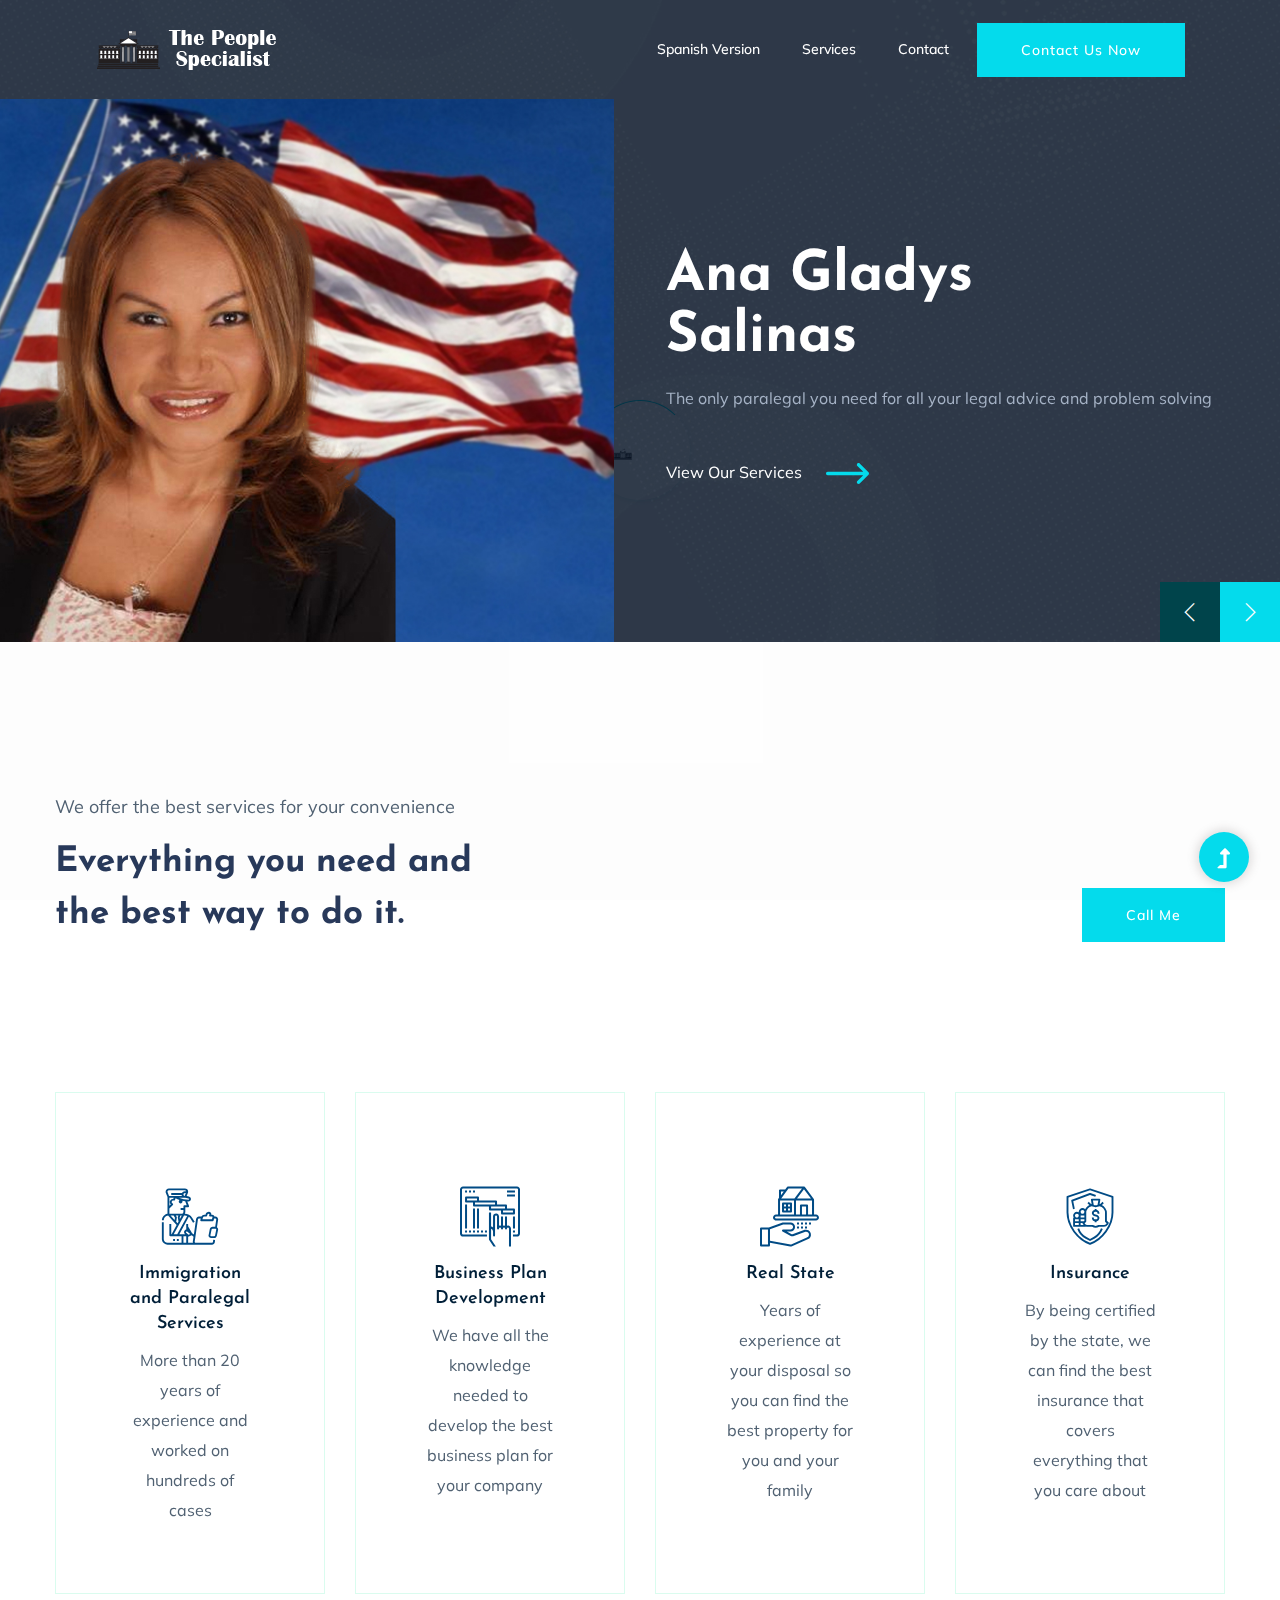
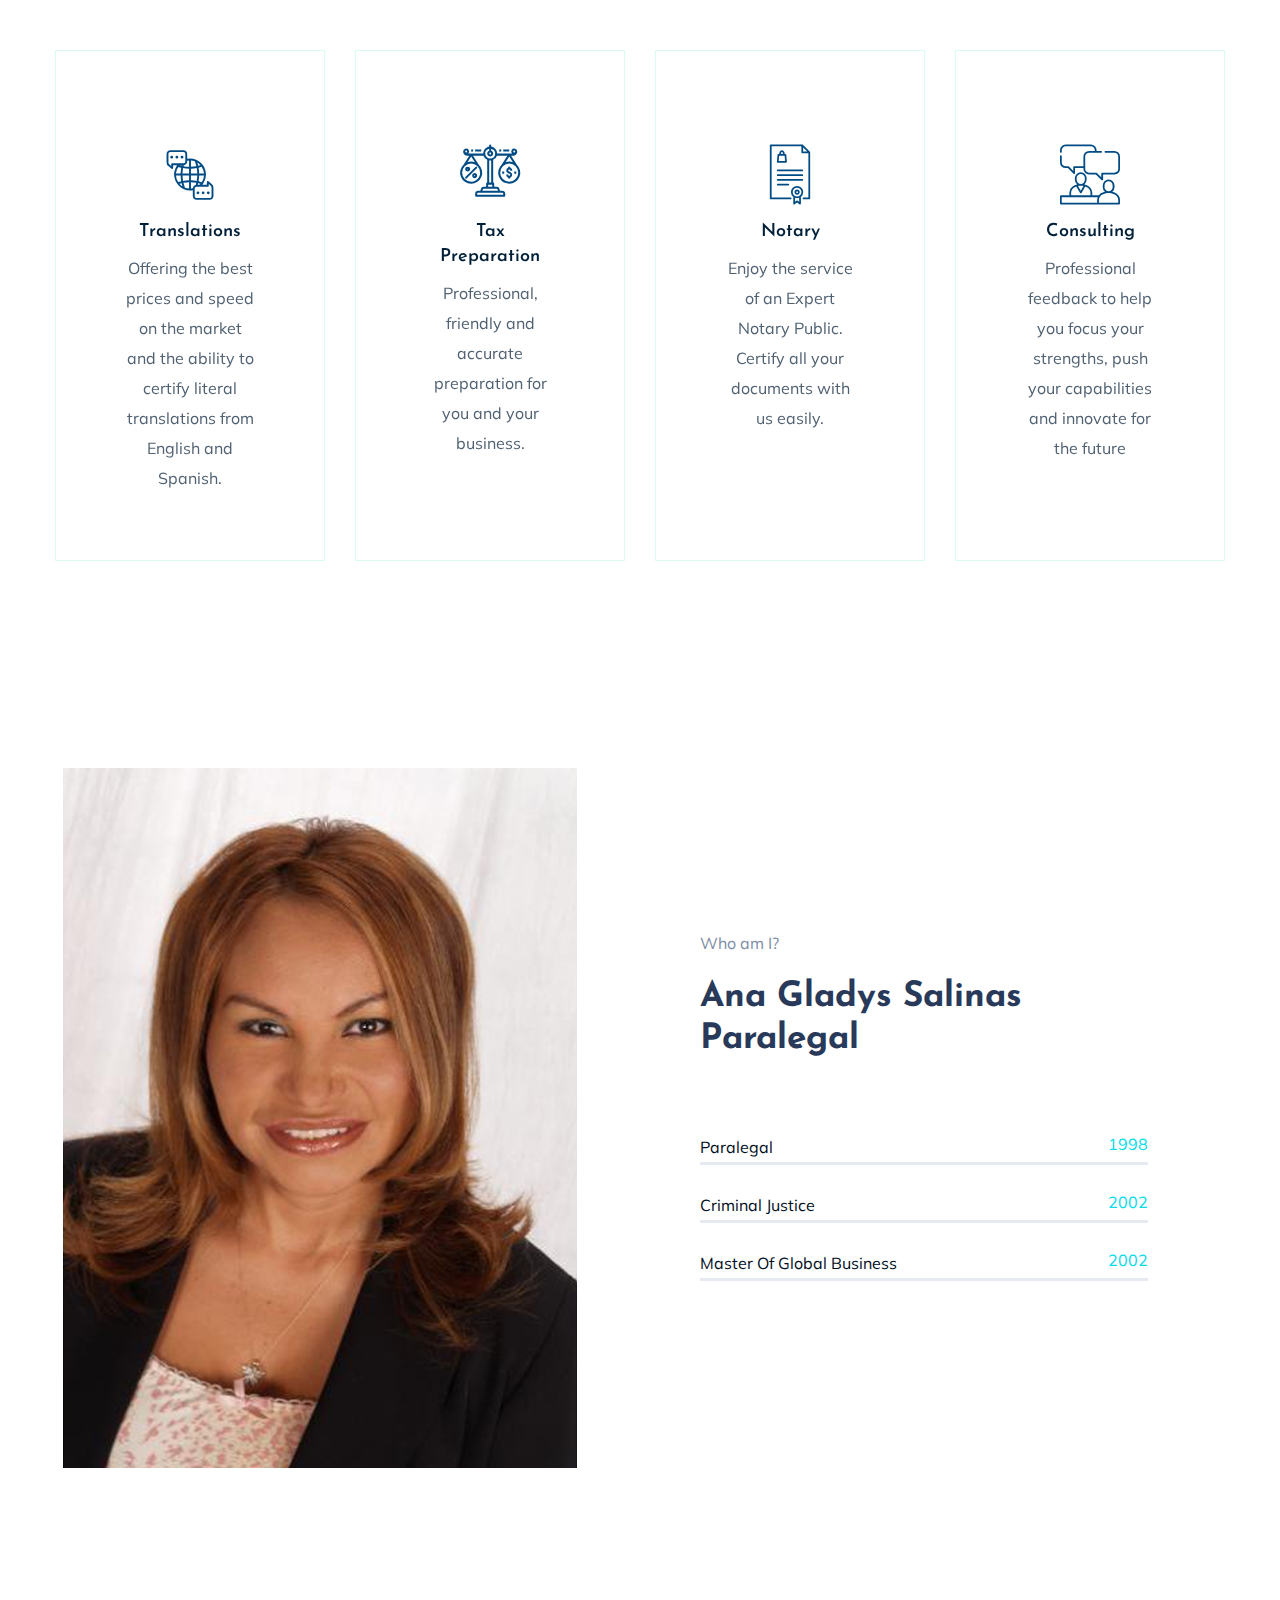
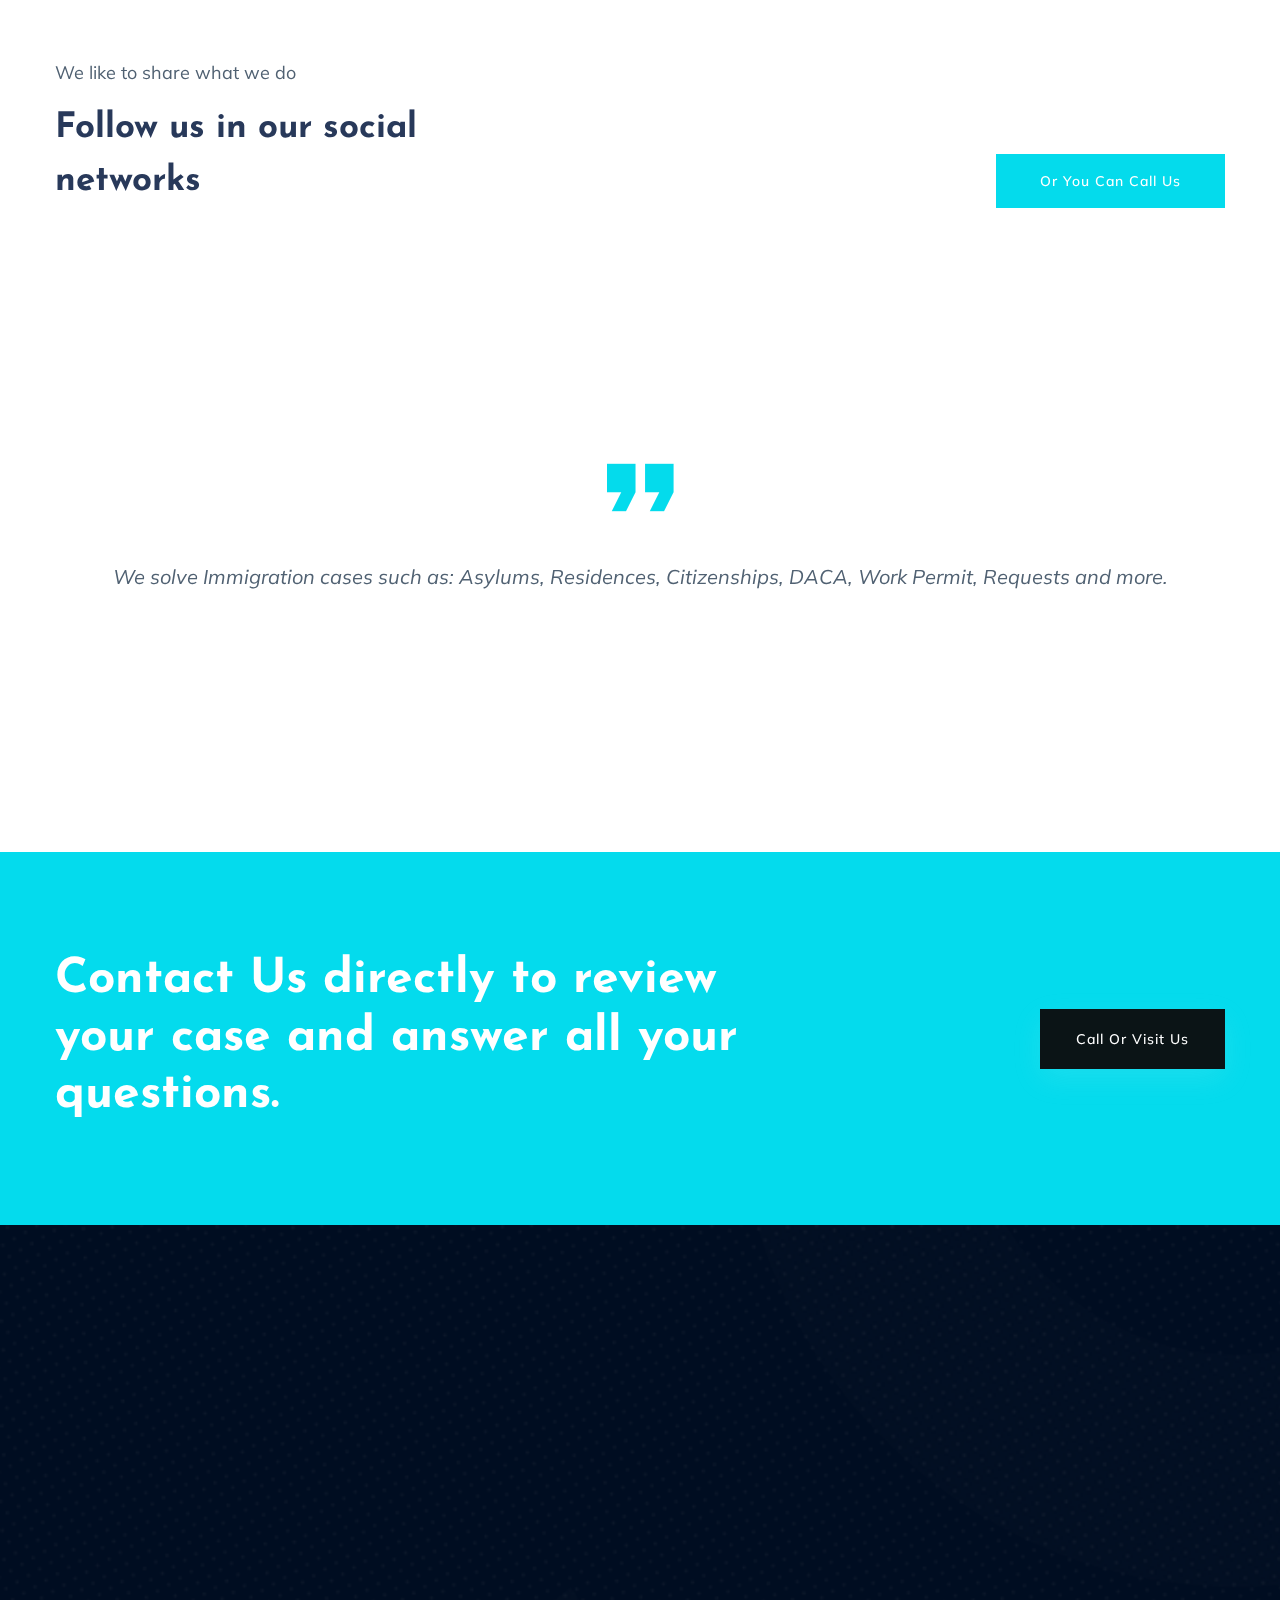
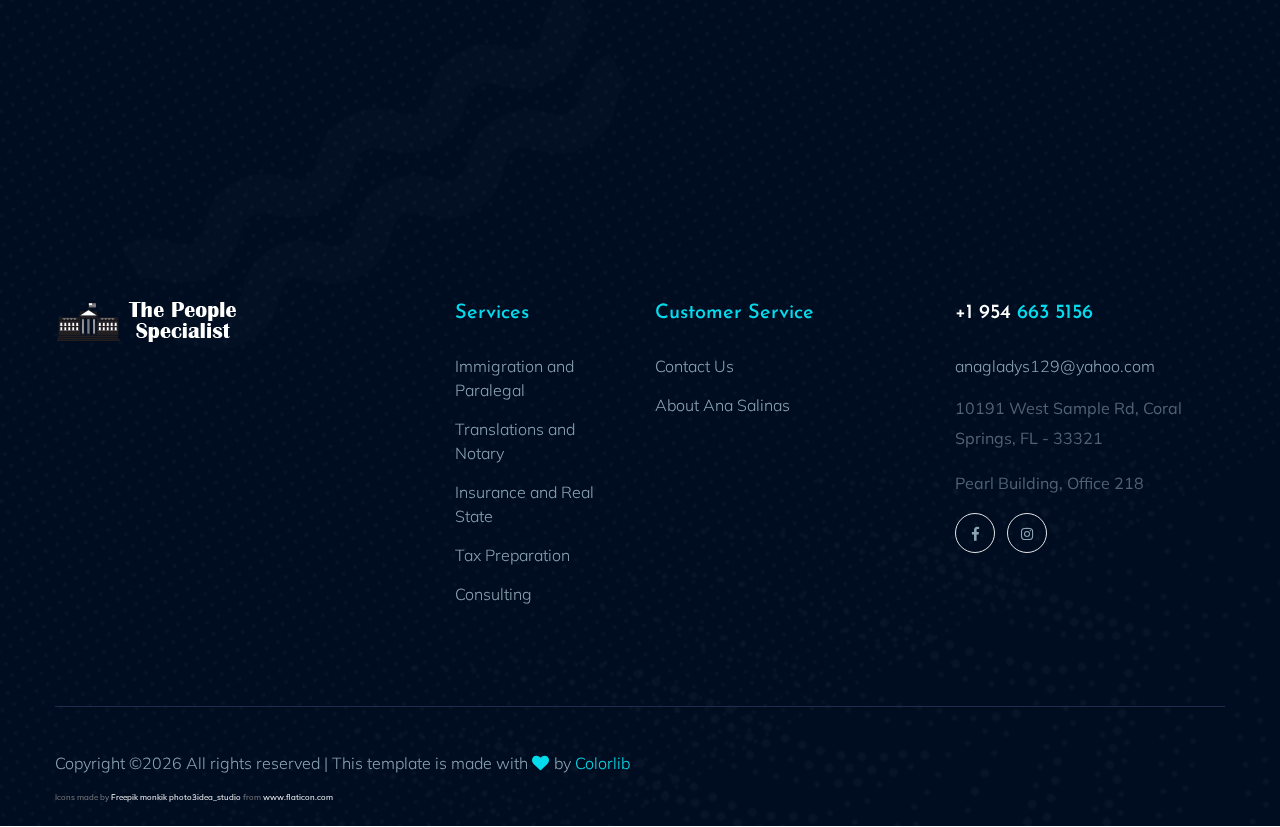
==== commit e56c7704: "Spelling" ====
--- a/English.html
+++ b/English.html
@@ -113,7 +113,7 @@
                           </div>
                           <div class="hero__caption">
                               <h1 data-animation="fadeInLeft" data-delay=".4s">Ana<br>The People Specialist</h1>
-                              <p data-animation="fadeInLeft" data-delay=".6s">Offering First Clss Quality at affordable prices </p>
+                              <p data-animation="fadeInLeft" data-delay=".6s">Offering First Class Quality at affordable prices </p>
                               <!-- Hero Btn -->
                               <a href="#services" class="hero-btn"  data-animation="fadeInLeft" data-delay=".9s" >
                                   View Our Services
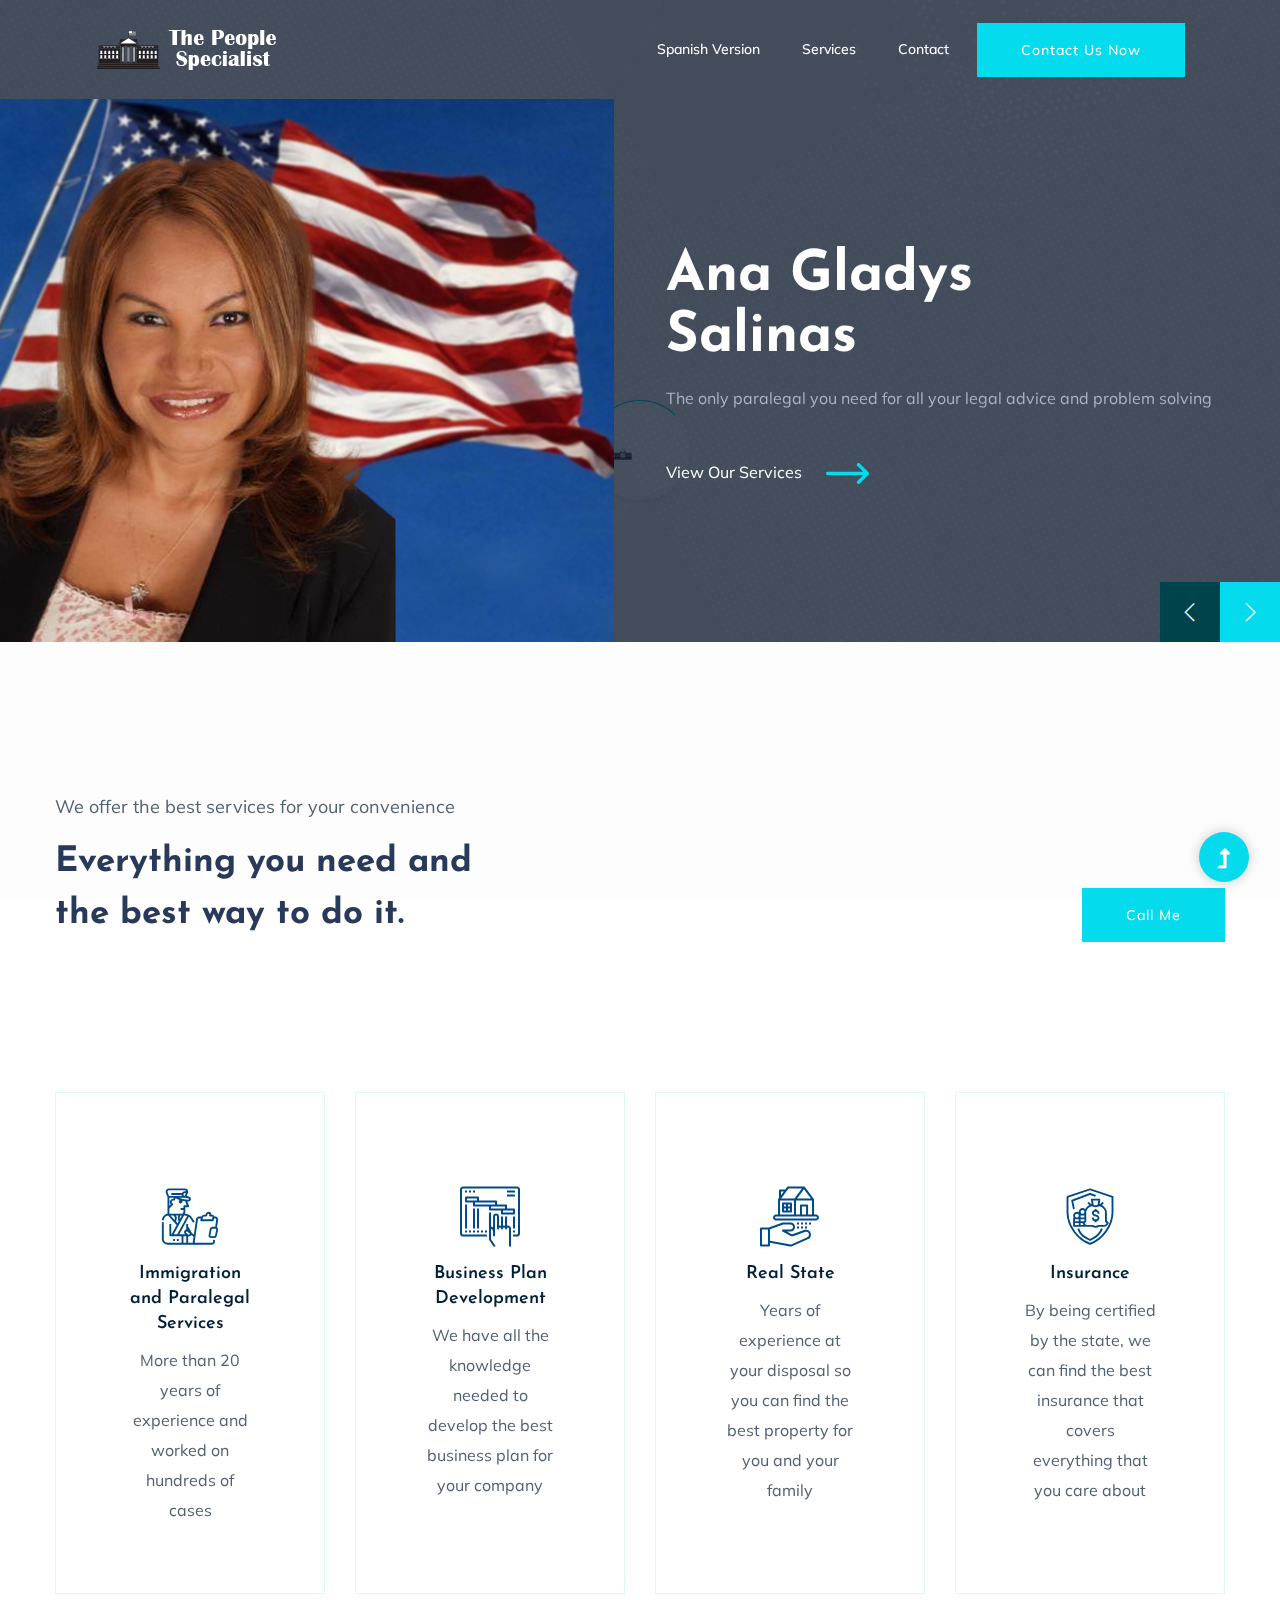
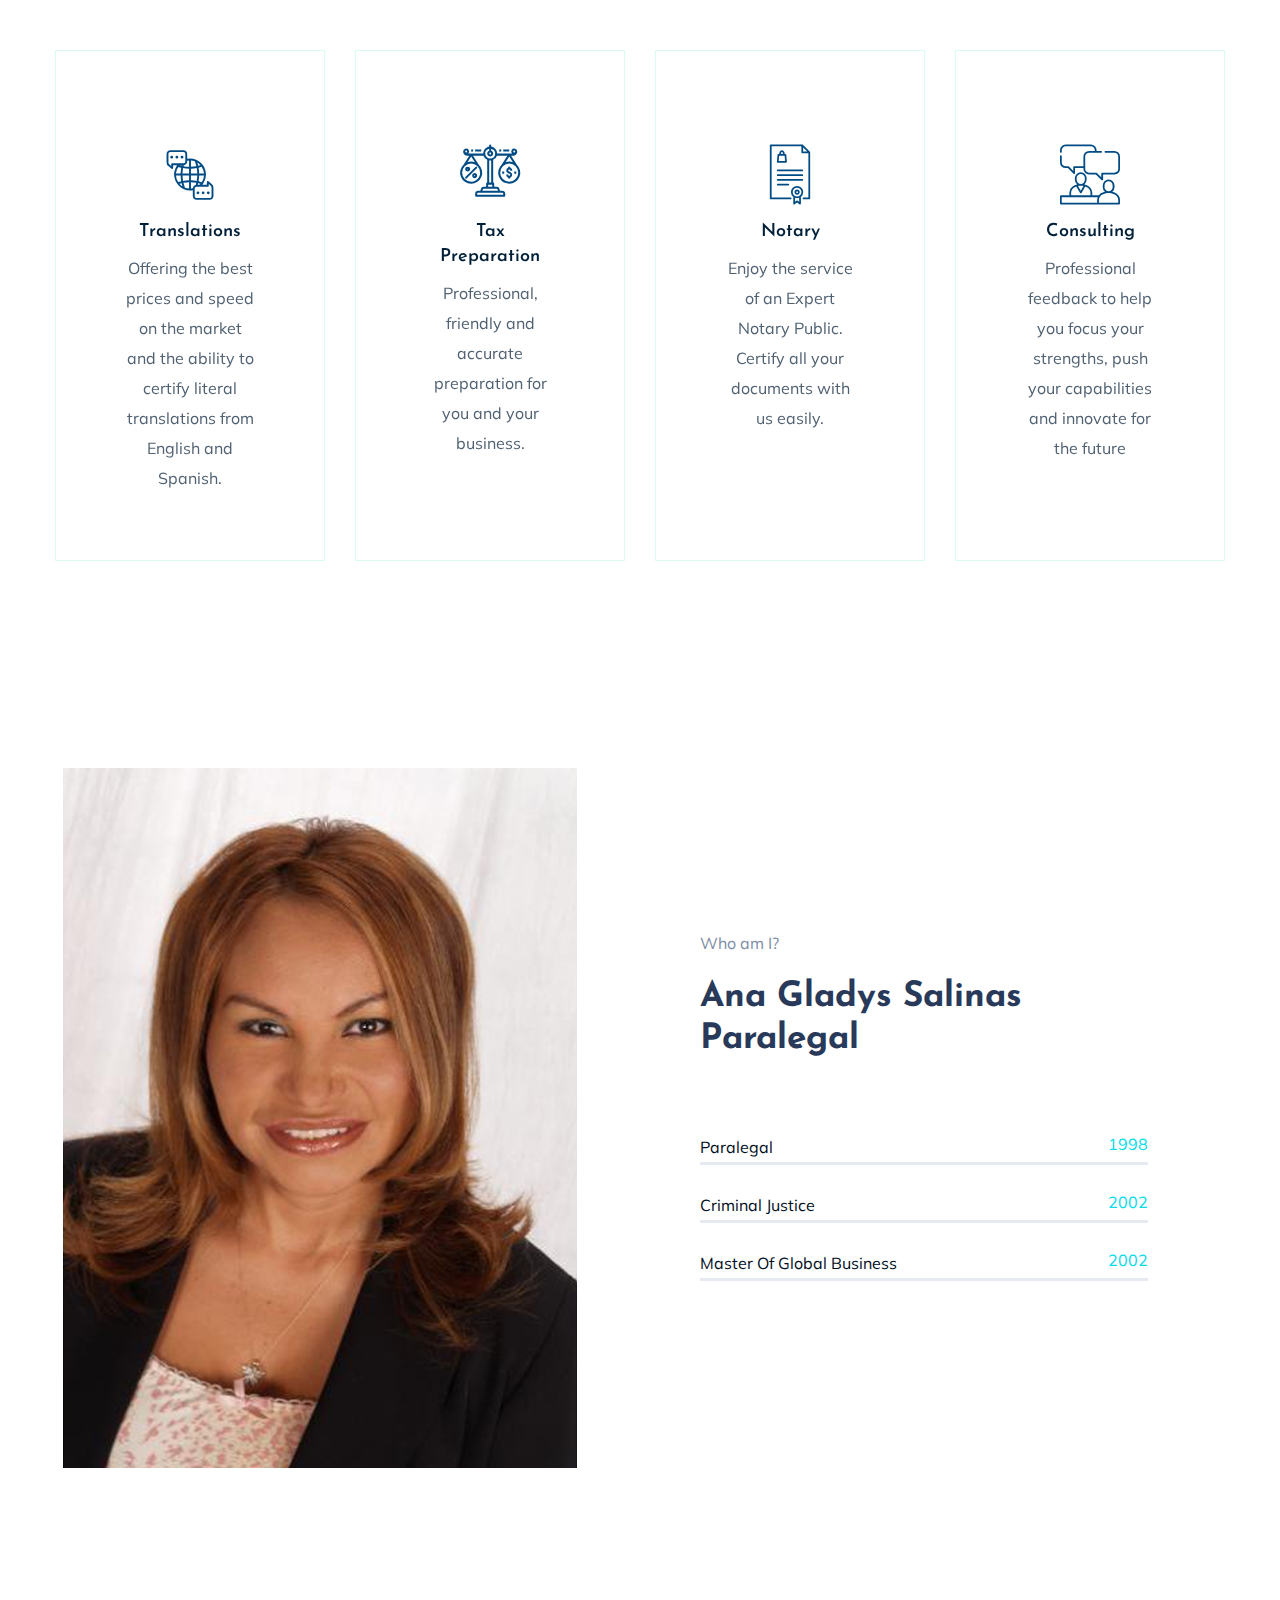
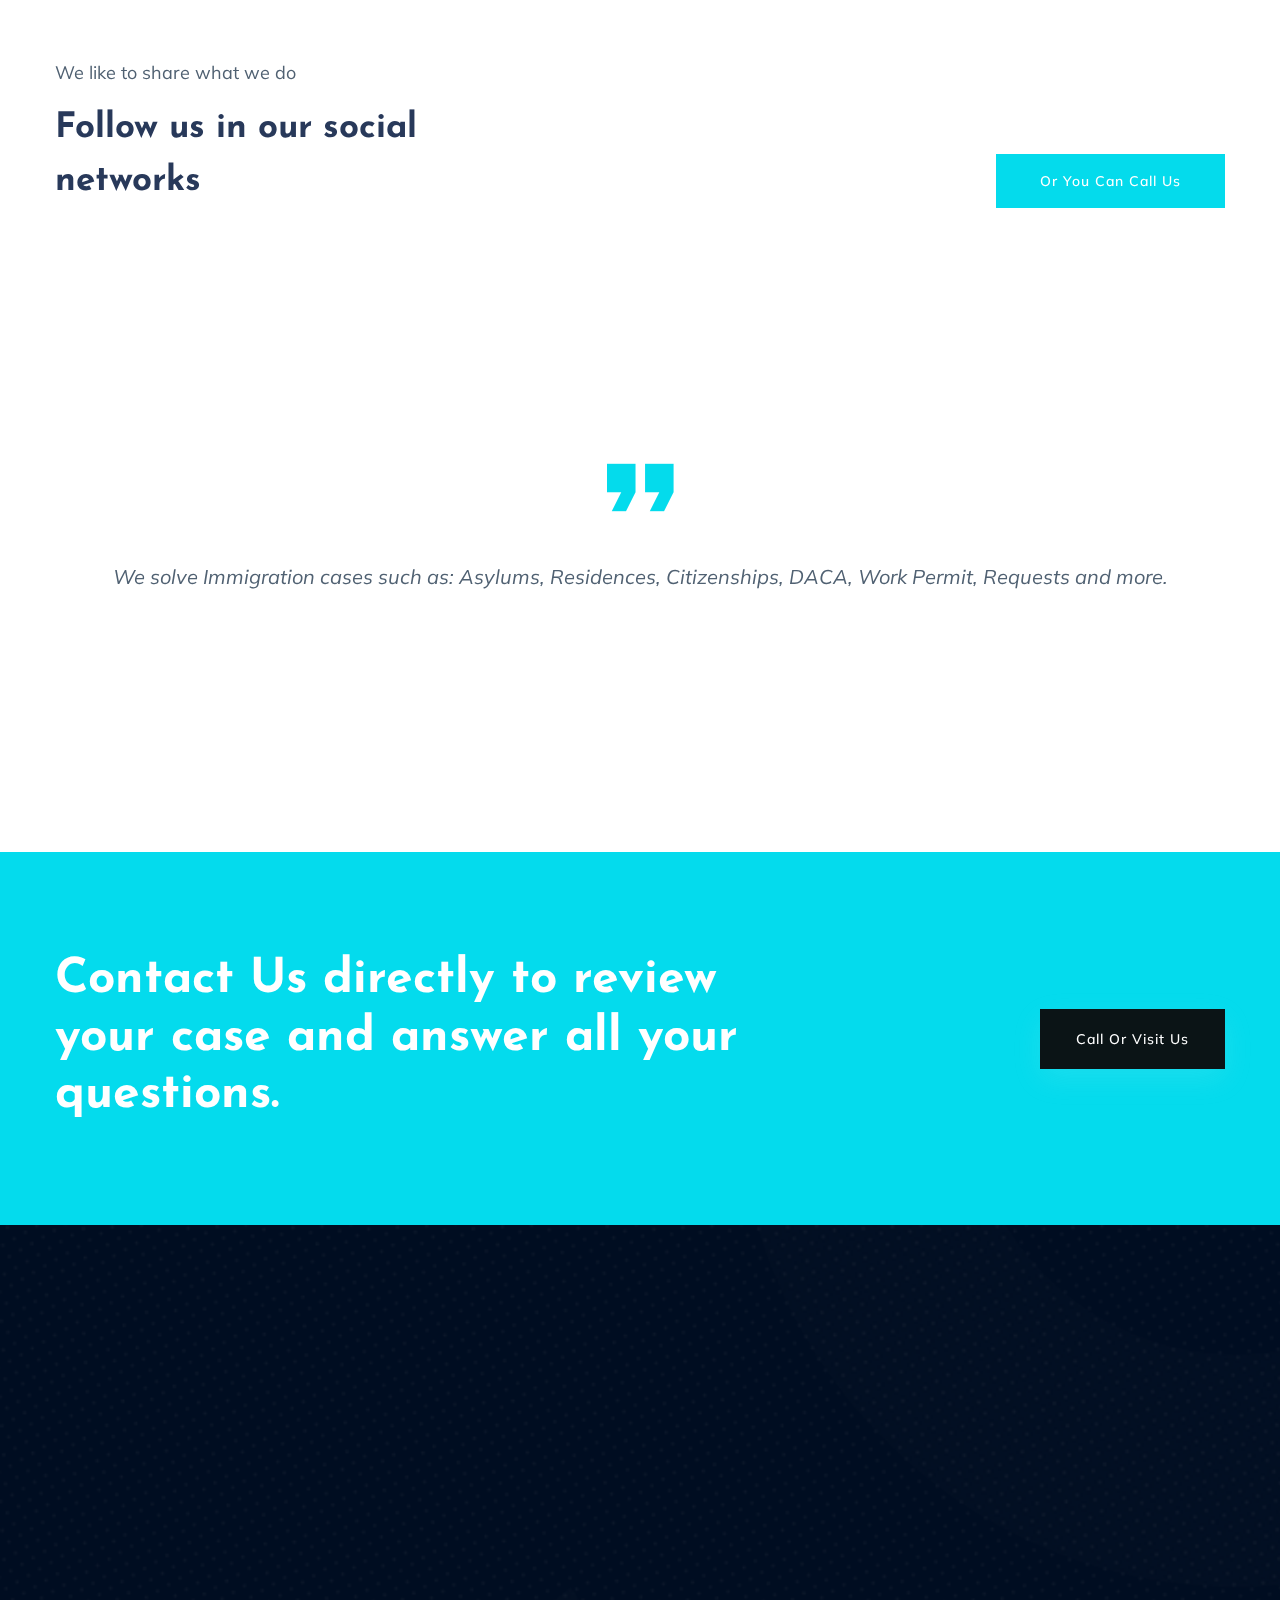
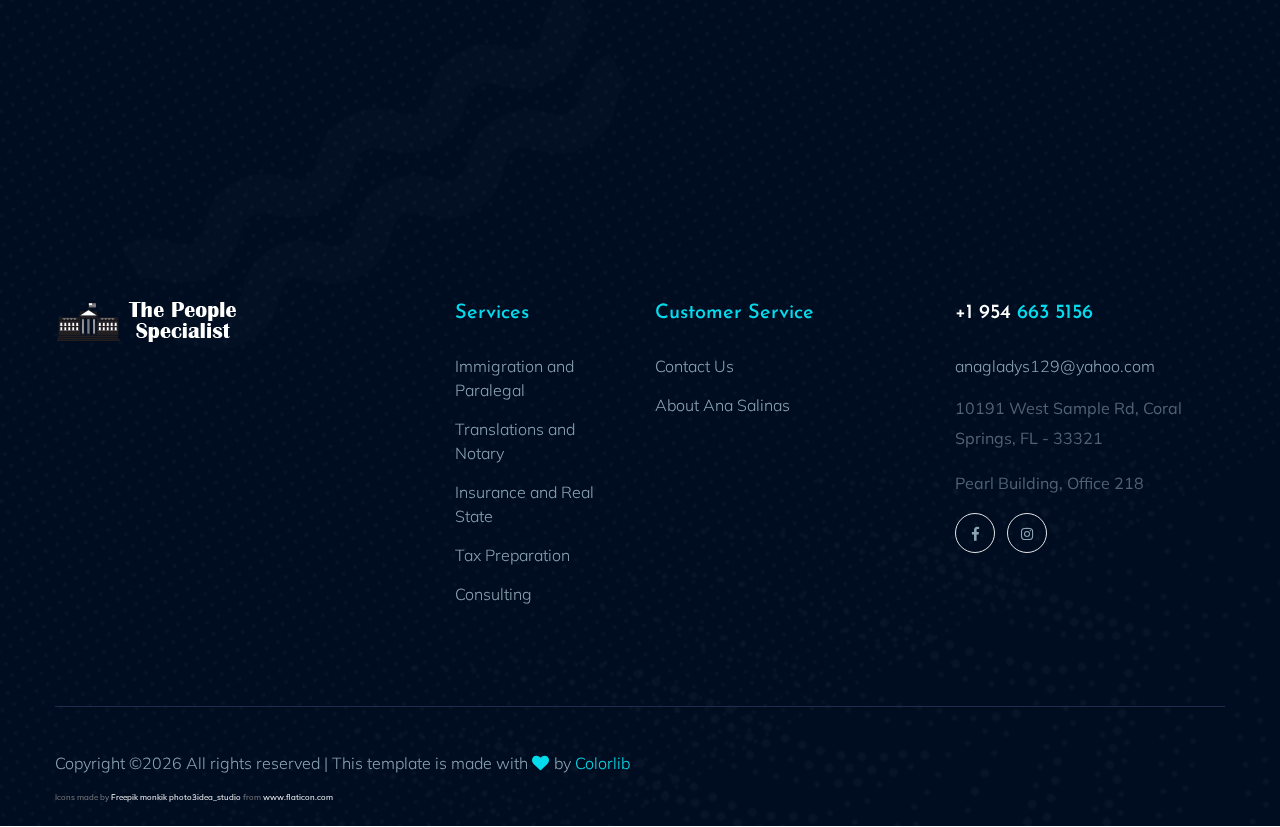
==== commit 0583841e: "https" ====
--- a/English.html
+++ b/English.html
@@ -95,7 +95,7 @@
                               <a href="#services" class="hero-btn"  data-animation="fadeInLeft" data-delay=".9s" >
                                   View Our Services
                                   <!-- Arrow SVG icon -->
-                                  <svg version="1.1" id="Capa_1" xmlns="http://www.w3.org/2000/svg" xmlns:xlink="http://www.w3.org/1999/xlink" x="0px" y="0px"
+                                  <svg version="1.1" id="Capa_1" xmlns="https://www.w3.org/2000/svg" xmlns:xlink="https://www.w3.org/1999/xlink" x="0px" y="0px"
                                   viewBox="0 0 512 512" style="enable-background:new 0 0 512 512;" xml:space="preserve">
                                  <path d="M506.134,241.843c-0.006-0.006-0.011-0.013-0.018-0.019l-104.504-104c-7.829-7.791-20.492-7.762-28.285,0.068
                                          c-7.792,7.829-7.762,20.492,0.067,28.284L443.558,236H20c-11.046,0-20,8.954-20,20c0,11.046,8.954,20,20,20h423.557
@@ -118,7 +118,7 @@
                               <a href="#services" class="hero-btn"  data-animation="fadeInLeft" data-delay=".9s" >
                                   View Our Services
                                   <!-- Arrow SVG icon -->
-                                  <svg version="1.1" id="Capa_1" xmlns="http://www.w3.org/2000/svg" xmlns:xlink="http://www.w3.org/1999/xlink" x="0px" y="0px"
+                                  <svg version="1.1" id="Capa_1" xmlns="https://www.w3.org/2000/svg" xmlns:xlink="https://www.w3.org/1999/xlink" x="0px" y="0px"
                                   viewBox="0 0 512 512" style="enable-background:new 0 0 512 512;" xml:space="preserve">
                                  <path d="M506.134,241.843c-0.006-0.006-0.011-0.013-0.018-0.019l-104.504-104c-7.829-7.791-20.492-7.762-28.285,0.068
                                          c-7.792,7.829-7.762,20.492,0.067,28.284L443.558,236H20c-11.046,0-20,8.954-20,20c0,11.046,8.954,20,20,20h423.557
